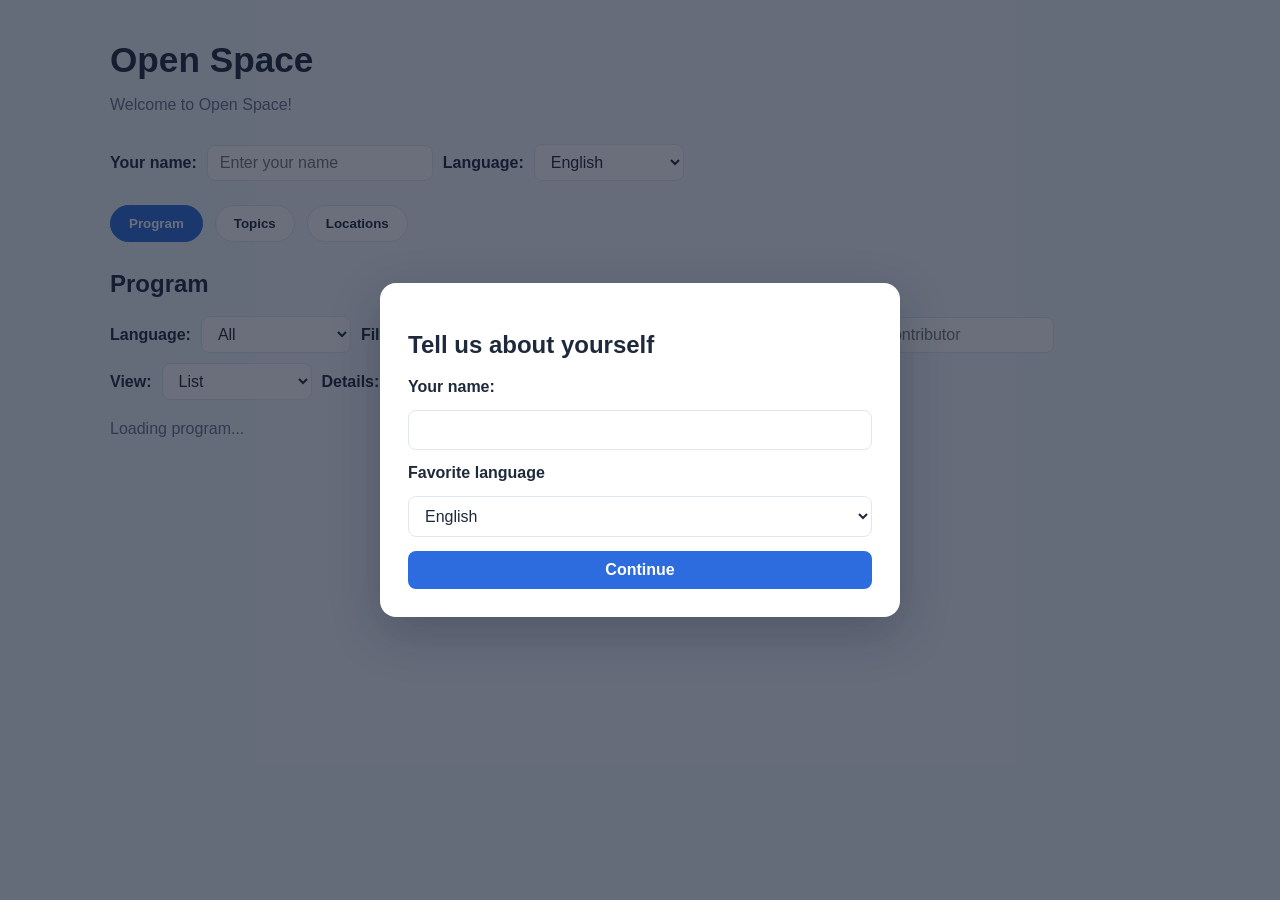
==== index.html @ c80ba9e4 "feat(all): added management of different events" ====
<!DOCTYPE html>
<html lang="en">
  <head>
    <meta charset="UTF-8" />
    <meta name="viewport" content="width=device-width, initial-scale=1.0" />
    <title>Open Space</title>
    <style>
      :root {
        --bg: #f4f7fb;
        --panel: #ffffff;
        --primary: #2d6cdf;
        --primary-soft: #eaf1ff;
        --text: #1e293b;
        --muted: #64748b;
        --border: #dfe7f3;
        --success: #16a34a;
      }

      * { box-sizing: border-box; }

      body {
        margin: 0;
        font-family: Arial, Helvetica, sans-serif;
        background: var(--bg);
        color: var(--text);
      }

      .container {
        max-width: 1100px;
        margin: 40px auto;
        padding: 0 20px 40px;
      }

      h1 {
        font-size: 2.2rem;
        margin-bottom: 8px;
      }

      .subtitle {
        color: var(--muted);
        margin-bottom: 30px;
      }

      .tab-bar {
        display: flex;
        flex-wrap: wrap;
        gap: 12px;
        margin: 24px 0 28px;
      }

      .tab {
        border: 1px solid var(--border);
        background: #fff;
        color: var(--text);
        border-radius: 999px;
        padding: 10px 18px;
        cursor: pointer;
        font-weight: 700;
        transition: all 0.2s ease;
      }

      .tab.active {
        background: var(--primary);
        color: #fff;
        border-color: var(--primary);
      }

      .section {
        display: none;
        margin-bottom: 40px;
      }

      .section.active {
        display: block;
      }

      .section h2 {
        font-size: 1.5rem;
        margin-bottom: 18px;
      }

      .cards {
        display: grid;
        grid-template-columns: repeat(auto-fit, minmax(260px, 1fr));
        gap: 20px;
      }

      .card {
        background: var(--panel);
        border: 1px solid var(--border);
        border-radius: 14px;
        padding: 20px;
        box-shadow: 0 3px 12px rgba(15, 23, 42, 0.04);
      }

      .badge {
        display: inline-block;
        background: var(--primary-soft);
        color: var(--primary);
        border-radius: 999px;
        padding: 6px 10px;
        font-size: 0.75rem;
        font-weight: 700;
        margin-bottom: 12px;
      }

      .card h3 {
        margin: 0 0 10px;
        font-size: 1.2rem;
      }

      .card p {
        margin: 8px 0;
        color: var(--muted);
        line-height: 1.5;
      }

      .filter-bar {
        margin-bottom: 20px;
        display: flex;
        align-items: center;
        gap: 10px;
        flex-wrap: wrap;
      }

      .item-count {
        margin: 0 0 12px;
        color: var(--muted);
        font-size: 0.9rem;
      }

      .filter-group {
        display: flex;
        align-items: center;
        flex-wrap: nowrap;
        flex: 0 0 auto;
        gap: 10px;
      }

      #program-detail-filter-group[hidden] {
        display: none;
      }

      .filter-bar label {
        font-weight: 700;
        white-space: nowrap;
      }

      .filter-bar select,
      .filter-bar input {
        border: 1px solid var(--border);
        border-radius: 8px;
        padding: 8px 12px;
        background: white;
        color: var(--text);
        min-width: 150px;
        font: inherit;
      }

      #program-search-filter,
      #topics-search-filter {
        width: 320px;
      }

      .save-status {
        color: var(--muted);
        font-size: 0.875rem;
      }

      .sort-bar {
        margin-bottom: 20px;
        display: flex;
        align-items: center;
        gap: 10px;
        flex-wrap: wrap;
      }

      .sort-bar label {
        font-weight: 700;
        white-space: nowrap;
      }

      .sort-bar select {
        border: 1px solid var(--border);
        border-radius: 8px;
        padding: 8px 12px;
        background: white;
        color: var(--text);
        min-width: 180px;
      }

      .topic-create {
        margin-bottom: 20px;
      }

      .topic-create summary {
        color: var(--primary);
        cursor: pointer;
        font-weight: 700;
        padding: 8px 0;
      }

      .topic-create form {
        border-top: 1px solid var(--border);
        padding-top: 16px;
      }

      .topic-create-fields {
        display: grid;
        grid-template-columns: repeat(auto-fit, minmax(220px, 1fr));
        gap: 14px;
        margin-bottom: 14px;
      }

      .topic-create-field {
        display: grid;
        gap: 6px;
        min-width: 0;
      }

      .topic-create-field label {
        font-weight: 700;
      }

      .topic-create-field input,
      .topic-create-field textarea {
        width: 100%;
        min-width: 0;
        border: 1px solid var(--border);
        border-radius: 6px;
        padding: 9px 10px;
        background: white;
        color: var(--text);
        font: inherit;
      }

      .topic-create-field textarea {
        resize: vertical;
      }

      .topic-create-description {
        grid-column: 1 / -1;
      }

      .topic-create button {
        border: 1px solid var(--primary);
        border-radius: 6px;
        padding: 9px 14px;
        background: var(--primary);
        color: white;
        font: inherit;
        font-weight: 700;
        cursor: pointer;
      }

      .topic-create button:disabled {
        cursor: wait;
        opacity: 0.65;
      }

      .topic-create-status {
        min-height: 1.2em;
        margin: 4px 0 0;
        color: var(--muted);
      }

      .delete-item {
        border: 1px solid #b91c1c;
        border-radius: 6px;
        padding: 6px 10px;
        background: white;
        color: #b91c1c;
        font: inherit;
        cursor: pointer;
      }

      .delete-item:disabled {
        cursor: wait;
        opacity: 0.6;
      }

      .item-editor {
        margin-top: 14px;
      }

      .item-editor summary {
        color: var(--primary);
        cursor: pointer;
        font-weight: 700;
      }

      .item-editor-form {
        display: grid;
        gap: 12px;
        padding-top: 12px;
      }

      .item-editor-fields {
        display: grid;
        grid-template-columns: repeat(auto-fit, minmax(190px, 1fr));
        gap: 12px;
      }

      .item-editor-field {
        display: grid;
        gap: 6px;
        min-width: 0;
      }

      .item-editor-field label,
      .item-editor-move {
        font-weight: 700;
      }

      .item-editor-field input,
      .item-editor-field textarea,
      .item-editor-field select {
        width: 100%;
        min-width: 0;
        border: 1px solid var(--border);
        border-radius: 6px;
        padding: 9px 10px;
        background: white;
        color: var(--text);
        font: inherit;
      }

      .item-editor-field textarea {
        resize: vertical;
      }

      .item-editor-description {
        grid-column: 1 / -1;
      }

      .item-editor-schedule {
        display: grid;
        grid-template-columns: repeat(auto-fit, minmax(140px, 1fr));
        gap: 12px;
      }

      .item-editor-schedule[hidden] {
        display: none;
      }

      .item-editor-form .save-item {
        justify-self: start;
        border: 1px solid var(--primary);
        border-radius: 6px;
        padding: 9px 14px;
        background: var(--primary);
        color: white;
        font: inherit;
        font-weight: 700;
        cursor: pointer;
      }

      .item-editor-form .save-item:disabled {
        cursor: wait;
        opacity: 0.65;
      }

      .item-editor-status {
        min-height: 1.2em;
        margin: 0;
        color: var(--muted);
      }

      @media (max-width: 480px) {
        .container {
          padding-right: 12px;
          padding-left: 12px;
        }

        .filter-bar select,
        .filter-bar input,
        .sort-bar select {
          width: min(145px, 40vw);
          min-width: 0;
        }

        .filter-group-mobile-wide {
          flex: 1 1 100%;
          flex-direction: column;
          align-items: stretch;
          width: 100%;
          gap: 6px;
        }

        .filter-group-mobile-wide select,
        .filter-group-mobile-wide input {
          width: 100%;
        }

        #program-search-filter,
        #topics-search-filter {
          width: 100%;
        }
      }

      .meta {
        display: flex;
        flex-wrap: wrap;
        gap: 8px;
        margin-top: 14px;
      }

      .chip {
        background: #f8fafc;
        border: 1px solid var(--border);
        color: var(--text);
        border-radius: 999px;
        padding: 6px 10px;
        font-size: 0.8rem;
      }

      .chip-link {
        display: inline-block;
        text-decoration: none;
        color: var(--primary);
        cursor: pointer;
      }

      .chip-link:hover {
        text-decoration: underline;
      }

      .likes {
        color: var(--success);
        font-weight: 700;
      }

      .like-actions {
        display: flex;
        align-items: center;
        gap: 12px;
        margin-top: 14px;
      }

      .like-toggle {
        border: 1px solid var(--border);
        border-radius: 6px;
        padding: 6px 10px;
        background: #fff;
        color: var(--text);
        font: inherit;
        cursor: pointer;
      }

      .like-toggle[aria-pressed="true"] {
        color: var(--success);
        border-color: var(--success);
      }

      .like-toggle:disabled {
        cursor: not-allowed;
        opacity: 0.6;
      }

      .like-actions .likes {
        margin: 0;
      }

      ul {
        margin: 10px 0 0;
        padding-left: 18px;
        color: var(--text);
      }

      li {
        margin: 4px 0;
      }

      .loading {
        color: var(--muted);
        font-size: 1rem;
      }

      .program-calendar {
        display: grid;
        grid-column: 1 / -1;
        grid-template-columns: repeat(auto-fit, minmax(240px, 1fr));
        gap: 16px;
        align-items: start;
      }

      .calendar-day {
        min-width: 0;
        padding: 16px;
        background: var(--panel);
        border: 1px solid var(--border);
        border-radius: 8px;
      }

      .calendar-day h3 {
        margin: 0 0 14px;
        font-size: 1rem;
      }

      .calendar-events {
        display: grid;
        gap: 10px;
      }

      .calendar-event {
        display: grid;
        gap: 5px;
        padding: 10px;
        border-left: 3px solid var(--primary);
        background: var(--primary-soft);
        border-radius: 4px;
      }

      .calendar-time {
        color: var(--muted);
        font-size: 0.85rem;
        font-weight: 700;
      }

      .event-controls {
        display: flex;
        align-items: center;
        flex-wrap: wrap;
        gap: 12px;
        margin: 20px 0;
        padding: 14px;
        border: 1px solid var(--border);
        border-radius: 12px;
        background: var(--panel);
      }

      .event-controls[hidden],
      .setup-overlay[hidden] {
        display: none;
      }

      .event-controls details {
        margin-left: auto;
      }

      .setup-overlay {
        position: fixed;
        z-index: 10;
        inset: 0;
        display: grid;
        place-items: center;
        overflow-y: auto;
        padding: 20px;
        background: rgba(15, 23, 42, 0.62);
      }

      .setup-card {
        width: min(100%, 520px);
        padding: 28px;
        border-radius: 16px;
        background: var(--panel);
        box-shadow: 0 16px 48px rgba(15, 23, 42, 0.25);
      }

      .setup-card form {
        display: grid;
        gap: 14px;
      }

      .setup-card label {
        display: grid;
        gap: 6px;
        font-weight: 700;
      }

      .setup-card input,
      .setup-card select {
        width: 100%;
        border: 1px solid var(--border);
        border-radius: 8px;
        padding: 10px 12px;
        background: #fff;
        color: var(--text);
        font: inherit;
      }

      .setup-card button,
      .event-controls button {
        border: 0;
        border-radius: 8px;
        padding: 10px 14px;
        background: var(--primary);
        color: #fff;
        cursor: pointer;
        font: inherit;
        font-weight: 700;
      }

      .setup-card button:disabled,
      .event-controls button:disabled {
        opacity: 0.6;
        cursor: wait;
      }

      .setup-card details {
        margin-top: 20px;
      }

      .setup-card summary,
      .event-controls summary {
        cursor: pointer;
        font-weight: 700;
      }

      .setup-status {
        min-height: 1.4em;
        color: #b91c1c;
      }
    </style>
  </head>
  <body>
    <div id="event-setup-overlay" class="setup-overlay" role="dialog" aria-modal="true" aria-labelledby="setup-heading">
      <div class="setup-card">
        <section id="profile-setup-step">
          <h2 id="setup-heading" data-i18n="profileSetup">Tell us about yourself</h2>
          <form id="profile-setup-form">
            <label for="setup-user-name" data-i18n="yourName">Your name:</label>
            <input id="setup-user-name" type="text" maxlength="120" autocomplete="name" required />
            <label for="setup-favorite-language" data-i18n="favoriteLanguage">Favorite language</label>
            <select id="setup-favorite-language" required></select>
            <button type="submit" data-i18n="continueToEvents">Continue</button>
          </form>
        </section>
        <section id="event-setup-step" hidden>
          <h2 data-i18n="chooseEvent">Choose an event</h2>
          <form id="event-select-form">
            <label for="event-select" data-i18n="selectEvent">Select an event</label>
            <select id="event-select" required></select>
            <button type="submit" data-i18n="openEvent">Open event</button>
          </form>
          <details>
            <summary data-i18n="createEvent">Create a new event</summary>
            <form id="event-create-form">
              <label for="new-event-name" data-i18n="eventName">Event name</label>
              <input id="new-event-name" name="name" type="text" maxlength="160" required />
              <button type="submit" data-i18n="addEvent">Create event</button>
            </form>
          </details>
          <p id="event-setup-status" class="setup-status" role="status" aria-live="polite"></p>
        </section>
      </div>
    </div>
    <div class="container">
      <h1 data-i18n="openSpace">Open Space</h1>
      <p class="subtitle" data-i18n="welcome">Welcome to Open Space!</p>
      <div id="event-controls" class="event-controls" hidden>
        <strong><span data-i18n="currentEvent">Current event:</span> <span id="current-event-name"></span></strong>
        <button id="switch-event-button" type="button" data-i18n="switchEvent">Switch event</button>
        <details>
          <summary data-i18n="manageEvent">Manage event</summary>
          <form id="event-rename-form">
            <label for="managed-event-name" data-i18n="eventName">Event name</label>
            <input id="managed-event-name" name="name" type="text" maxlength="160" required />
            <button type="submit" data-i18n="saveEvent">Save event</button>
            <button id="delete-event-button" type="button" data-i18n="deleteEvent">Delete event</button>
            <p id="event-manage-status" class="setup-status" role="status" aria-live="polite"></p>
          </form>
        </details>
      </div>
      <div class="filter-bar">
        <div class="filter-group">
          <label for="current-user-name" data-i18n="yourName">Your name:</label>
          <input id="current-user-name" type="text" autocomplete="name" placeholder="Enter your name" data-i18n-placeholder="enterName" />
        </div>
        <div class="filter-group">
          <label for="page-language-filter" data-i18n="pageLanguage">Your language:</label>
          <select id="page-language-filter">
            <option value="en">English</option>
            <option value="de">Deutsch</option>
            <option value="fr">Français</option>
            <option value="es">Español</option>
            <option value="it">Italiano</option>
            <option value="sq">Shqip</option>
            <option value="nds">Plattdüütsch</option>
            <option value="fy">Frysk</option>
            <option value="bar">Boarisch</option>
            <option value="frk">Fränkisch</option>
            <option value="hes">Hessisch</option>
            <option value="ksh">Kölsch</option>
            <option value="ar">العربية</option>
            <option value="he">עברית</option>
          </select>
        </div>
        <span id="user-name-status" class="save-status" role="status" aria-live="polite"></span>
      </div>

      <div class="tab-bar">
        <button class="tab active" data-tab="program" data-i18n="program">Program</button>
        <button class="tab" data-tab="topics" data-i18n="topics">Topics</button>
        <button class="tab" data-tab="locations" data-i18n="locations">Locations</button>
      </div>

      <section id="program-section" class="section active">
        <h2 data-i18n="program">Program</h2>
        <div class="filter-bar">
          <div class="filter-group">
            <label for="program-language-filter" data-i18n="language">Language:</label>
            <select id="program-language-filter">
              <option value="all" data-i18n="all" selected>All</option>
            </select>
          </div>
          <div class="filter-group filter-group-mobile-wide">
            <label for="program-liked-filter" data-i18n="filter">Filter:</label>
            <select id="program-liked-filter">
              <option value="all" data-i18n="all" selected>All</option>
            </select>
          </div>
          <div class="filter-group filter-group-mobile-wide">
            <label for="program-search-filter" data-i18n="search">Search:</label>
            <input id="program-search-filter" type="search" placeholder="Name, description, contributor" data-i18n-placeholder="searchPlaceholder" />
          </div>
          <div class="filter-group">
            <label for="program-view-filter" data-i18n="view">View:</label>
            <select id="program-view-filter">
              <option value="list" data-i18n="list" selected>List</option>
              <option value="calendar" data-i18n="calendar">Calendar</option>
            </select>
          </div>
          <div id="program-detail-filter-group" class="filter-group">
            <label for="program-detail-filter" data-i18n="details">Details:</label>
            <select id="program-detail-filter">
              <option value="full" data-i18n="full" selected>Full</option>
              <option value="compact" data-i18n="compact">Compact</option>
            </select>
          </div>
        </div>
        <p id="program-item-count" class="item-count" aria-live="polite"></p>
        <div id="program-cards" class="cards">
          <div class="loading" data-i18n="loadingProgram">Loading program...</div>
        </div>
      </section>

      <section id="topics-section" class="section">
        <h2 data-i18n="topics">Topics</h2>
        <div class="filter-bar">
          <div class="filter-group">
            <label for="topics-language-filter" data-i18n="language">Language:</label>
            <select id="topics-language-filter">
              <option value="all" data-i18n="all" selected>All</option>
            </select>
          </div>
          <div class="filter-group filter-group-mobile-wide">
            <label for="topics-liked-filter" data-i18n="filter">Filter:</label>
            <select id="topics-liked-filter">
              <option value="all" data-i18n="all" selected>All</option>
            </select>
          </div>
          <div class="filter-group filter-group-mobile-wide">
            <label for="topics-search-filter" data-i18n="search">Search:</label>
            <input id="topics-search-filter" type="search" placeholder="Name, description, contributor" data-i18n-placeholder="searchPlaceholder" />
          </div>
          <div class="filter-group">
            <label for="topics-detail-filter" data-i18n="details">Details:</label>
            <select id="topics-detail-filter">
              <option value="full" data-i18n="full" selected>Full</option>
              <option value="compact" data-i18n="compact">Compact</option>
            </select>
          </div>
          <div class="filter-group">
            <label for="topics-type-filter" data-i18n="show">Show:</label>
            <select id="topics-type-filter">
              <option value="all" data-i18n="allItems" selected>All items</option>
              <option value="topics-only" data-i18n="topicsOnly">Topics only</option>
            </select>
          </div>
        </div>
        <div class="sort-bar">
          <div class="filter-group">
            <label for="topics-sort-select" data-i18n="sortBy">Sort by:</label>
            <select id="topics-sort-select">
              <option value="date" data-i18n="date" selected>Date</option>
              <option value="likes" data-i18n="likes">Likes</option>
              <option value="name" data-i18n="name">Name</option>
            </select>
          </div>
        </div>
        <p id="topics-item-count" class="item-count" aria-live="polite"></p>
        <details class="topic-create">
          <summary data-i18n="createTopic">Create a topic</summary>
          <form id="create-topic-form">
            <div class="topic-create-fields">
              <div class="topic-create-field">
                <label for="new-topic-name" data-i18n="name">Name</label>
                <input id="new-topic-name" name="name" type="text" maxlength="160" required />
              </div>
              <div class="topic-create-field topic-create-description">
                <label for="new-topic-description" data-i18n="topicDescription">Description:</label>
                <textarea id="new-topic-description" name="description" rows="3" maxlength="4000" required></textarea>
              </div>
              <div class="topic-create-field">
                <label for="new-topic-contributors" data-i18n="contributors">Contributors:</label>
                <input id="new-topic-contributors" name="contributors" type="text" />
              </div>
              <div class="topic-create-field">
                <label for="new-topic-languages" data-i18n="language">Language:</label>
                <input id="new-topic-languages" name="languages" type="text" />
              </div>
            </div>
            <button type="submit" data-i18n="addTopic">Add topic</button>
          </form>
        </details>
        <p id="topic-create-status" class="topic-create-status" role="status" aria-live="polite"></p>
        <div id="topics-cards" class="cards">
          <div class="loading" data-i18n="loadingTopics">Loading topics...</div>
        </div>
      </section>

      <section id="locations-section" class="section">
        <h2 data-i18n="locations">Locations</h2>
        <details class="topic-create">
          <summary data-i18n="createLocation">Create a location</summary>
          <form id="create-location-form">
            <div class="topic-create-fields">
              <div class="topic-create-field">
                <label for="new-location-name" data-i18n="name">Name</label>
                <input id="new-location-name" name="name" type="text" maxlength="160" required />
              </div>
              <div class="topic-create-field">
                <label for="new-location-capacity" data-i18n="capacity">Capacity:</label>
                <input id="new-location-capacity" name="capacity" type="number" min="1" max="100000" step="1" />
              </div>
              <div class="topic-create-field topic-create-description">
                <label for="new-location-description" data-i18n="topicDescription">Description:</label>
                <textarea id="new-location-description" name="description" rows="3" maxlength="4000" required></textarea>
              </div>
              <div class="topic-create-field topic-create-description">
                <label for="new-location-facilities" data-i18n="facilities">Facilities:</label>
                <input id="new-location-facilities" name="facilities" type="text" />
              </div>
            </div>
            <button type="submit" data-i18n="addLocation">Add location</button>
          </form>
        </details>
        <p id="location-create-status" class="topic-create-status" role="status" aria-live="polite"></p>
        <div id="locations-cards" class="cards">
          <div class="loading" data-i18n="loadingLocations">Loading locations...</div>
        </div>
      </section>
    </div>

    <script>
      const pageLanguageStorageKey = 'conni2-page-language';
      const pageTranslations = {
        en: {
          openSpace: 'Open Space', welcome: 'Welcome to Open Space!', pageLanguage: 'Language:', yourName: 'Your name:', enterName: 'Enter your name', saved: 'Saved',
          profileSetup: 'Tell us about yourself', favoriteLanguage: 'Favorite language', continueToEvents: 'Continue', chooseEvent: 'Choose an event',
          selectEvent: 'Select an event', openEvent: 'Open event', createEvent: 'Create a new event', eventName: 'Event name', addEvent: 'Create event',
          currentEvent: 'Current event:', switchEvent: 'Switch event', manageEvent: 'Manage event', saveEvent: 'Save event', deleteEvent: 'Delete event',
          noEvents: 'No events yet. Create one to get started.', eventSaved: 'Event saved.', eventDeleted: 'Event deleted.',
          eventSaveFailed: 'Could not save the event.', eventLoadFailed: 'Could not load events.', deleteEventConfirm: 'Delete "{name}" and all its program, topics, and locations?',
          nameStorageUnavailable: 'Name storage is unavailable', likesSaveFailed: 'Could not save likes', program: 'Program', topics: 'Topics', locations: 'Locations',
          language: 'Language:', all: 'All', filter: 'Filter:', allUsers: 'All users', myLikes: 'My likes', myContribution: 'My Contribution', myLikesAndContribution: 'My Likes + My Contribution', search: 'Search:',
          searchPlaceholder: 'Name, description, contributor', details: 'Details:', full: 'Full', compact: 'Compact', view: 'View:', list: 'List', calendar: 'Calendar',
          loadingProgram: 'Loading program...', loadingTopics: 'Loading topics...', loadingLocations: 'Loading locations...', show: 'Show:', allItems: 'All items',
          topicsOnly: 'Topics only', sortBy: 'Sort by:', date: 'Date', likes: 'Likes', name: 'Name', programBadge: 'Program', topicBadge: 'Topic',
          contributors: 'Contributors:', programNoMatches: 'No program items match these filters.', itemsNoMatches: 'No program items or topics match these filters.', itemsShown: 'Showing {count} items',
          dateNotSet: 'Date not set', likeAction: '♡ Like', unlikeAction: '♥ Liked', likeTitle: 'Like this item', unlikeTitle: 'Unlike this item',
          setNameFirst: 'Set your name first', likesCount: '{count} likes', likedByTooltip: 'Liked by: {names}', noLikerNames: 'No liker names available',
          capacity: 'Capacity:', facilities: 'Facilities:', programItems: 'Program items:', noProgramItems: 'No program items', locationBadge: 'Location', minutes: '{count} min', loadError: 'Could not load program data.'
        },
        de: {
          openSpace: 'Open Space', welcome: 'Willkommen beim Open Space!', pageLanguage: 'Sprache:', yourName: 'Dein Name:', enterName: 'Namen eingeben', saved: 'Gespeichert',
          profileSetup: 'Erzähl uns etwas über dich', favoriteLanguage: 'Lieblingssprache', continueToEvents: 'Weiter', chooseEvent: 'Veranstaltung auswählen',
          selectEvent: 'Veranstaltung auswählen', openEvent: 'Veranstaltung öffnen', createEvent: 'Neue Veranstaltung erstellen', eventName: 'Veranstaltungsname', addEvent: 'Veranstaltung erstellen',
          currentEvent: 'Aktuelle Veranstaltung:', switchEvent: 'Veranstaltung wechseln', manageEvent: 'Veranstaltung verwalten', saveEvent: 'Veranstaltung speichern', deleteEvent: 'Veranstaltung löschen',
          noEvents: 'Noch keine Veranstaltungen. Erstelle eine, um zu beginnen.', eventSaved: 'Veranstaltung gespeichert.', eventDeleted: 'Veranstaltung gelöscht.',
          eventSaveFailed: 'Veranstaltung konnte nicht gespeichert werden.', eventLoadFailed: 'Veranstaltungen konnten nicht geladen werden.', deleteEventConfirm: '„{name}“ und alle zugehörigen Programmpunkte, Themen und Orte löschen?',
          nameStorageUnavailable: 'Name kann nicht gespeichert werden', likesSaveFailed: 'Likes konnten nicht gespeichert werden', program: 'Programm', topics: 'Themen', locations: 'Orte',
          language: 'Sprache:', all: 'Alle', filter: 'Filter:', allUsers: 'Alle', myLikes: 'Meine Likes', myContribution: 'Meine Beiträge', myLikesAndContribution: 'Meine Likes + meine Beiträge', search: 'Suche:',
          searchPlaceholder: 'Name, Beschreibung, Mitwirkende', details: 'Details:', full: 'Vollständig', compact: 'Kompakt', view: 'Ansicht:', list: 'Liste', calendar: 'Kalender',
          loadingProgram: 'Programm wird geladen...', loadingTopics: 'Themen werden geladen...', loadingLocations: 'Orte werden geladen...', show: 'Anzeigen:', allItems: 'Alle Einträge',
          topicsOnly: 'Nur Themen', sortBy: 'Sortieren nach:', date: 'Datum', likes: 'Likes', name: 'Name', programBadge: 'Programm', topicBadge: 'Thema',
          contributors: 'Mitwirkende:', programNoMatches: 'Keine Programmpunkte entsprechen diesen Filtern.', itemsNoMatches: 'Keine Programmpunkte oder Themen entsprechen diesen Filtern.', itemsShown: '{count} Einträge angezeigt',
          dateNotSet: 'Kein Datum festgelegt', likeAction: '♡ Gefällt mir', unlikeAction: '♥ Gefällt mir', likeTitle: 'Eintrag liken', unlikeTitle: 'Like entfernen',
          setNameFirst: 'Gib zuerst deinen Namen ein', likesCount: '{count} Likes', likedByTooltip: 'Gefällt: {names}', noLikerNames: 'Keine Namen verfügbar',
          capacity: 'Kapazität:', facilities: 'Ausstattung:', programItems: 'Programmpunkte:', noProgramItems: 'Keine Programmpunkte', locationBadge: 'Ort', minutes: '{count} Min.', loadError: 'Programmdaten konnten nicht geladen werden.'
        },
        fr: {
          openSpace: 'Espace ouvert', welcome: 'Bienvenue à l’Espace ouvert !', pageLanguage: 'Langue:', yourName: 'Votre nom :', enterName: 'Saisissez votre nom', saved: 'Enregistré',
          profileSetup: 'Parlez-nous de vous', favoriteLanguage: 'Langue préférée', continueToEvents: 'Continuer', chooseEvent: 'Choisir un événement',
          selectEvent: 'Sélectionner un événement', openEvent: 'Ouvrir l’événement', createEvent: 'Créer un événement', eventName: 'Nom de l’événement', addEvent: 'Créer l’événement',
          currentEvent: 'Événement actuel :', switchEvent: 'Changer d’événement', manageEvent: 'Gérer l’événement', saveEvent: 'Enregistrer l’événement', deleteEvent: 'Supprimer l’événement',
          noEvents: 'Aucun événement. Créez-en un pour commencer.', eventSaved: 'Événement enregistré.', eventDeleted: 'Événement supprimé.',
          eventSaveFailed: 'Impossible d’enregistrer l’événement.', eventLoadFailed: 'Impossible de charger les événements.', deleteEventConfirm: 'Supprimer « {name} » et tout son programme, ses thèmes et ses lieux ?',
          nameStorageUnavailable: 'Le nom ne peut pas être enregistré', likesSaveFailed: 'Impossible d’enregistrer les mentions J’aime', program: 'Programme', topics: 'Thèmes', locations: 'Lieux',
          language: 'Langue :', all: 'Tout', filter: 'Filtre :', allUsers: 'Tout le monde', myLikes: 'Mes mentions J’aime', myContribution: 'Mes contributions', myLikesAndContribution: 'Mes mentions J’aime + mes contributions', search: 'Rechercher :',
          searchPlaceholder: 'Nom, description, contributeur', details: 'Détails :', full: 'Complet', compact: 'Compact', view: 'Vue :', list: 'Liste', calendar: 'Calendrier',
          loadingProgram: 'Chargement du programme...', loadingTopics: 'Chargement des thèmes...', loadingLocations: 'Chargement des lieux...', show: 'Afficher :', allItems: 'Tout',
          topicsOnly: 'Thèmes uniquement', sortBy: 'Trier par :', date: 'Date', likes: 'Mentions J’aime', name: 'Nom', programBadge: 'Programme', topicBadge: 'Thème',
          contributors: 'Contributeurs :', programNoMatches: 'Aucun élément du programme ne correspond à ces filtres.', itemsNoMatches: 'Aucun élément du programme ou thème ne correspond à ces filtres.', itemsShown: '{count} éléments affichés',
          dateNotSet: 'Date non définie', likeAction: '♡ J’aime', unlikeAction: '♥ Aimé', likeTitle: 'Aimer cet élément', unlikeTitle: 'Retirer la mention J’aime',
          setNameFirst: 'Saisissez d’abord votre nom', likesCount: '{count} mentions J’aime', likedByTooltip: 'Aimé par : {names}', noLikerNames: 'Aucun nom disponible',
          capacity: 'Capacité :', facilities: 'Équipements :', programItems: 'Éléments du programme :', noProgramItems: 'Aucun élément du programme', locationBadge: 'Lieu', minutes: '{count} min', loadError: 'Impossible de charger les données du programme.'
        },
        es: {
          openSpace: 'Espacio abierto', welcome: '¡Te damos la bienvenida al Espacio abierto!', pageLanguage: 'Idioma:', yourName: 'Tu nombre:', enterName: 'Escribe tu nombre', saved: 'Guardado',
          profileSetup: 'Cuéntanos sobre ti', favoriteLanguage: 'Idioma favorito', continueToEvents: 'Continuar', chooseEvent: 'Elige un evento',
          selectEvent: 'Selecciona un evento', openEvent: 'Abrir evento', createEvent: 'Crear un evento', eventName: 'Nombre del evento', addEvent: 'Crear evento',
          currentEvent: 'Evento actual:', switchEvent: 'Cambiar de evento', manageEvent: 'Gestionar evento', saveEvent: 'Guardar evento', deleteEvent: 'Eliminar evento',
          noEvents: 'Todavía no hay eventos. Crea uno para empezar.', eventSaved: 'Evento guardado.', eventDeleted: 'Evento eliminado.',
          eventSaveFailed: 'No se pudo guardar el evento.', eventLoadFailed: 'No se pudieron cargar los eventos.', deleteEventConfirm: '¿Eliminar «{name}» y todo su programa, temas y ubicaciones?',
          nameStorageUnavailable: 'No se puede guardar el nombre', likesSaveFailed: 'No se pudieron guardar los Me gusta', program: 'Programa', topics: 'Temas', locations: 'Lugares',
          language: 'Idioma:', all: 'Todos', filter: 'Filtro:', allUsers: 'Todos', myLikes: 'Mis Me gusta', myContribution: 'Mis contribuciones', myLikesAndContribution: 'Mis Me gusta + mis contribuciones', search: 'Buscar:',
          searchPlaceholder: 'Nombre, descripción, colaborador', details: 'Detalles:', full: 'Completo', compact: 'Compacto', view: 'Vista:', list: 'Lista', calendar: 'Calendario',
          loadingProgram: 'Cargando programa...', loadingTopics: 'Cargando temas...', loadingLocations: 'Cargando lugares...', show: 'Mostrar:', allItems: 'Todos los elementos',
          topicsOnly: 'Solo temas', sortBy: 'Ordenar por:', date: 'Fecha', likes: 'Me gusta', name: 'Nombre', programBadge: 'Programa', topicBadge: 'Tema',
          contributors: 'Colaboradores:', programNoMatches: 'Ningún elemento del programa coincide con estos filtros.', itemsNoMatches: 'Ningún elemento del programa o tema coincide con estos filtros.', itemsShown: '{count} elementos mostrados',
          dateNotSet: 'Fecha no establecida', likeAction: '♡ Me gusta', unlikeAction: '♥ Me gusta', likeTitle: 'Me gusta este elemento', unlikeTitle: 'Quitar Me gusta',
          setNameFirst: 'Primero escribe tu nombre', likesCount: '{count} Me gusta', likedByTooltip: 'Les gusta a: {names}', noLikerNames: 'No hay nombres disponibles',
          capacity: 'Capacidad:', facilities: 'Instalaciones:', programItems: 'Elementos del programa:', noProgramItems: 'No hay elementos del programa', locationBadge: 'Lugar', minutes: '{count} min', loadError: 'No se pudieron cargar los datos del programa.'
        },
        it: {
          openSpace: 'Spazio aperto', welcome: 'Benvenuti allo Spazio aperto!', pageLanguage: 'Lingua:', yourName: 'Il tuo nome:', enterName: 'Inserisci il tuo nome', saved: 'Salvato',
          profileSetup: 'Parlaci di te', favoriteLanguage: 'Lingua preferita', continueToEvents: 'Continua', chooseEvent: 'Scegli un evento',
          selectEvent: 'Seleziona un evento', openEvent: 'Apri evento', createEvent: 'Crea un evento', eventName: 'Nome evento', addEvent: 'Crea evento',
          currentEvent: 'Evento attuale:', switchEvent: 'Cambia evento', manageEvent: 'Gestisci evento', saveEvent: 'Salva evento', deleteEvent: 'Elimina evento',
          noEvents: 'Nessun evento. Creane uno per iniziare.', eventSaved: 'Evento salvato.', eventDeleted: 'Evento eliminato.',
          eventSaveFailed: 'Impossibile salvare l’evento.', eventLoadFailed: 'Impossibile caricare gli eventi.', deleteEventConfirm: 'Eliminare «{name}» e tutto il programma, gli argomenti e le sedi?',
          nameStorageUnavailable: 'Impossibile salvare il nome', likesSaveFailed: 'Impossibile salvare i Mi piace', program: 'Programma', topics: 'Temi', locations: 'Luoghi',
          language: 'Lingua:', all: 'Tutti', filter: 'Filtro:', allUsers: 'Tutti', myLikes: 'I miei Mi piace', myContribution: 'I miei contributi', myLikesAndContribution: 'I miei Mi piace + i miei contributi', search: 'Cerca:',
          searchPlaceholder: 'Nome, descrizione, collaboratore', details: 'Dettagli:', full: 'Completo', compact: 'Compatto', view: 'Vista:', list: 'Elenco', calendar: 'Calendario',
          loadingProgram: 'Caricamento programma...', loadingTopics: 'Caricamento temi...', loadingLocations: 'Caricamento luoghi...', show: 'Mostra:', allItems: 'Tutti gli elementi',
          topicsOnly: 'Solo temi', sortBy: 'Ordina per:', date: 'Data', likes: 'Mi piace', name: 'Nome', programBadge: 'Programma', topicBadge: 'Tema',
          contributors: 'Collaboratori:', programNoMatches: 'Nessun elemento del programma corrisponde a questi filtri.', itemsNoMatches: 'Nessun elemento del programma o tema corrisponde a questi filtri.', itemsShown: '{count} elementi visualizzati',
          dateNotSet: 'Data non impostata', likeAction: '♡ Mi piace', unlikeAction: '♥ Ti piace', likeTitle: 'Metti Mi piace', unlikeTitle: 'Rimuovi Mi piace',
          setNameFirst: 'Inserisci prima il tuo nome', likesCount: '{count} Mi piace', likedByTooltip: 'Piace a: {names}', noLikerNames: 'Nessun nome disponibile',
          capacity: 'Capienza:', facilities: 'Servizi:', programItems: 'Elementi del programma:', noProgramItems: 'Nessun elemento del programma', locationBadge: 'Luogo', minutes: '{count} min', loadError: 'Impossibile caricare i dati del programma.'
        },
        sq: {
          openSpace: 'Hapësirë e hapur', welcome: 'Mirë se vini në Hapësirën e hapur!', pageLanguage: 'Gjuha:', yourName: 'Emri juaj:', enterName: 'Shkruani emrin tuaj', saved: 'U ruajt',
          nameStorageUnavailable: 'Emri nuk mund të ruhet', likesSaveFailed: 'Pëlqimet nuk mund të ruhen', program: 'Programi', topics: 'Temat', locations: 'Vendndodhjet',
          language: 'Gjuha:', all: 'Të gjitha', filter: 'Filtro:', allUsers: 'Të gjithë', myLikes: 'Pëlqimet e mia', myContribution: 'Kontributet e mia', myLikesAndContribution: 'Pëlqimet e mia + kontributet e mia', search: 'Kërko:',
          searchPlaceholder: 'Emri, përshkrimi, kontribuesi', details: 'Detajet:', full: 'Të plota', compact: 'Të përmbledhura', view: 'Pamja:', list: 'Listë', calendar: 'Kalendar',
          loadingProgram: 'Programi po ngarkohet...', loadingTopics: 'Temat po ngarkohen...', loadingLocations: 'Vendndodhjet po ngarkohen...', show: 'Shfaq:', allItems: 'Të gjithë elementet',
          topicsOnly: 'Vetëm temat', sortBy: 'Rendit sipas:', date: 'Datës', likes: 'Pëlqimeve', name: 'Emrit', programBadge: 'Program', topicBadge: 'Temë',
          contributors: 'Kontribuesit:', programNoMatches: 'Asnjë element i programit nuk përputhet me filtrat.', itemsNoMatches: 'Asnjë element i programit apo temë nuk përputhet me filtrat.', itemsShown: '{count} elemente të shfaqura',
          dateNotSet: 'Data nuk është caktuar', likeAction: '♡ Pëlqeje', unlikeAction: '♥ E pëlqyer', likeTitle: 'Pëlqeje këtë element', unlikeTitle: 'Hiq pëlqimin',
          setNameFirst: 'Shkruani fillimisht emrin tuaj', likesCount: '{count} pëlqime', likedByTooltip: 'Pëlqyer nga: {names}', noLikerNames: 'Nuk ka emra të disponueshëm',
          capacity: 'Kapaciteti:', facilities: 'Pajisjet:', programItems: 'Elementet e programit:', noProgramItems: 'Nuk ka elemente programi', locationBadge: 'Vendndodhje', minutes: '{count} min', loadError: 'Të dhënat e programit nuk mund të ngarkohen.'
        },
        nds: {
          openSpace: 'Open Ruum', welcome: 'Moin un willkamen bi’n Open Ruum!', pageLanguage: 'Spraak:', yourName: 'Dien Naam:', enterName: 'Naam ingeven', saved: 'Spiekert',
          nameStorageUnavailable: 'De Naam lett sik nich spiekern', likesSaveFailed: 'Likes kunn nich spiekert warrn', program: 'Programm', topics: 'Themen', locations: 'Öörd',
          language: 'Spraak:', all: 'All', filter: 'Filter:', allUsers: 'All', myLikes: 'Mien Likes', myContribution: 'Mien Bidrääg', myLikesAndContribution: 'Mien Likes + mien Bidrääg', search: 'Söken:',
          searchPlaceholder: 'Naam, Beschrieven, Mitwirkende', details: 'Details:', full: 'Vull', compact: 'Kort', view: 'Ansicht:', list: 'List', calendar: 'Kalender',
          loadingProgram: 'Programm warrt laadt...', loadingTopics: 'Themen warrt laadt...', loadingLocations: 'Öörd warrt laadt...', show: 'Wiesen:', allItems: 'All Indrääg',
          topicsOnly: 'Blots Themen', sortBy: 'Sorteren na:', date: 'Datum', likes: 'Likes', name: 'Naam', programBadge: 'Programm', topicBadge: 'Thema',
          contributors: 'Mitwirkende:', programNoMatches: 'Keen Programmelement passt to disse Filter.', itemsNoMatches: 'Keen Programmelement un keen Thema passt to disse Filter.', itemsShown: '{count} Indrääg wiest',
          dateNotSet: 'Datum nich fastleggt', likeAction: '♡ Gefallt mi', unlikeAction: '♥ Gefallt mi', likeTitle: 'Dit Element gefallt mi', unlikeTitle: 'Like torüchnemen',
          setNameFirst: 'Giff eerst Dien Naam in', likesCount: '{count} Likes', likedByTooltip: 'Gefallt: {names}', noLikerNames: 'Keen Naam verföögbor',
          capacity: 'Platz för:', facilities: 'Utstafferen:', programItems: 'Programmelemente:', noProgramItems: 'Keen Programmelemente', locationBadge: 'Steed', minutes: '{count} Min.', loadError: 'Programmdaten kunn nich laadt warrn.'
        },
        fy: {
          openSpace: 'Iepen romte', welcome: 'Wolkom yn de Iepen romte!', pageLanguage: 'Taal:', yourName: 'Dyn namme:', enterName: 'Folje dyn namme yn', saved: 'Bewarre',
          nameStorageUnavailable: 'De namme kin net bewarre wurde', likesSaveFailed: 'Likes koene net bewarre wurde', program: 'Programma', topics: 'Tema’s', locations: 'Lokaasjes',
          language: 'Taal:', all: 'Alles', filter: 'Filter:', allUsers: 'Elkenien', myLikes: 'Myn likes', myContribution: 'Myn bydragen', myLikesAndContribution: 'Myn likes + myn bydragen', search: 'Sykje:',
          searchPlaceholder: 'Namme, beskriuwing, meiwurker', details: 'Details:', full: 'Folslein', compact: 'Koart', view: 'Werjefte:', list: 'List', calendar: 'Aginda',
          loadingProgram: 'Programma wurdt laden...', loadingTopics: 'Tema’s wurde laden...', loadingLocations: 'Lokaasjes wurde laden...', show: 'Toan:', allItems: 'Alle items',
          topicsOnly: 'Allinnich tema’s', sortBy: 'Sortearje op:', date: 'Datum', likes: 'Likes', name: 'Namme', programBadge: 'Programma', topicBadge: 'Tema',
          contributors: 'Meiwurkers:', programNoMatches: 'Gjin programma-items passe by dizze filters.', itemsNoMatches: 'Gjin programma-items of tema’s passe by dizze filters.', itemsShown: '{count} items werjûn',
          dateNotSet: 'Datum net ynsteld', likeAction: '♡ Like', unlikeAction: '♥ Liked', likeTitle: 'Like dit item', unlikeTitle: 'Like fuortsmite',
          setNameFirst: 'Folje earst dyn namme yn', likesCount: '{count} likes', likedByTooltip: 'Liked troch: {names}', noLikerNames: 'Gjin nammen beskikber',
          capacity: 'Kapasiteit:', facilities: 'Foarsjennings:', programItems: 'Programma-items:', noProgramItems: 'Gjin programma-items', locationBadge: 'Lokaasje', minutes: '{count} min.', loadError: 'Programmagegevens koene net laden wurde.'
        },
        bar: {
          openSpace: 'Open Space', welcome: 'Griaß God beim Open Space!', pageLanguage: 'Sproch:', yourName: 'Dei Nam:', enterName: 'Gib dein Nam ei', saved: 'Gspeichert',
          nameStorageUnavailable: 'Da Nam ko ned gspeichert wern', likesSaveFailed: 'De Likes ham ned gspeichert wern kenna', program: 'Programm', topics: 'Themen', locations: 'Orte',
          language: 'Sproch:', all: 'Olle', filter: 'Filter:', allUsers: 'Olle', myLikes: 'Mei Likes', myContribution: 'Mei Beiträge', myLikesAndContribution: 'Mei Likes + mei Beiträge', search: 'Suacha:',
          searchPlaceholder: 'Nam, Beschreibung, Mitwirkende', details: 'Details:', full: 'Voll', compact: 'Kompakt', view: 'Ansicht:', list: 'Listn', calendar: 'Kalender',
          loadingProgram: 'Programm werd glodn...', loadingTopics: 'Themen wern glodn...', loadingLocations: 'Orte wern glodn...', show: 'Zeig:', allItems: 'Olle Einträge',
          topicsOnly: 'Bloß Themen', sortBy: 'Sortiern nach:', date: 'Datum', likes: 'Likes', name: 'Nam', programBadge: 'Programm', topicBadge: 'Thema',
          contributors: 'Mitwirkende:', programNoMatches: 'Koane Programmeinträge passn zu dera Auswahl.', itemsNoMatches: 'Koane Programmeinträge oder Themen passn zu dera Auswahl.', itemsShown: '{count} Einträge',
          dateNotSet: 'Koans Datum oglegt', likeAction: '♡ Gfoit ma', unlikeAction: '♥ Gfoit ma', likeTitle: 'Des gfoit ma', unlikeTitle: 'Like zrucknehma',
          setNameFirst: 'Gib erst dei Nam ei', likesCount: '{count} Likes', likedByTooltip: 'Gfoit: {names}', noLikerNames: 'Koane Namn do',
          capacity: 'Platz fia:', facilities: 'Ausstattung:', programItems: 'Programmeinträge:', noProgramItems: 'Koane Programmeinträge', locationBadge: 'Ort', minutes: '{count} Min.', loadError: 'Programmdaten ham ned glodn wern kenna.'
        },
        frk: {
          openSpace: 'Offner Raum', welcome: 'Grüß Gott beim Offnen Raum!', pageLanguage: 'Sproch:', yourName: 'Dei Nam:', enterName: 'Nam ei gebn', saved: 'Gspeichert',
          nameStorageUnavailable: 'Nam kon ned gspeichert wern', likesSaveFailed: 'Likes ham ned gspeichert wern kenna', program: 'Programm', topics: 'Themen', locations: 'Orte',
          language: 'Sproch:', all: 'Olle', filter: 'Filter:', allUsers: 'Olle', myLikes: 'Mei Likes', myContribution: 'Mei Beiträge', myLikesAndContribution: 'Mei Likes + mei Beiträge', search: 'Suachn:',
          searchPlaceholder: 'Nam, Beschreibung, Mitwirkende', details: 'Details:', full: 'Vollständig', compact: 'Kompakt', view: 'Ansicht:', list: 'Listn', calendar: 'Kalender',
          loadingProgram: 'Programm werd glodn...', loadingTopics: 'Themen wern glodn...', loadingLocations: 'Orte wern glodn...', show: 'Zeign:', allItems: 'Olle Einträg',
          topicsOnly: 'Bloß Themen', sortBy: 'Sortiern nach:', date: 'Datum', likes: 'Likes', name: 'Nam', programBadge: 'Programm', topicBadge: 'Thema',
          contributors: 'Mitwirkende:', programNoMatches: 'Koane Programmeinträge passn zu dera Auswahl.', itemsNoMatches: 'Koane Programmeinträge oder Themen passn zu dera Auswahl.', itemsShown: '{count} Einträg',
          dateNotSet: 'Koans Datum oglegt', likeAction: '♡ Gfällt mer', unlikeAction: '♥ Gfällt mer', likeTitle: 'Des gfallt mer', unlikeTitle: 'Like zrucknehma',
          setNameFirst: 'Gib erst dei Nam ei', likesCount: '{count} Likes', likedByTooltip: 'Gfällt: {names}', noLikerNames: 'Koane Namen do',
          capacity: 'Platz für:', facilities: 'Ausstattung:', programItems: 'Programmeinträge:', noProgramItems: 'Koane Programmeinträge', locationBadge: 'Ort', minutes: '{count} Min.', loadError: 'Programmdaten ham ned glodn wern kenna.'
        },
        hes: {
          openSpace: 'Open Space', welcome: 'Ei Gude zum Open Space!', pageLanguage: 'Sprooch:', yourName: 'Dein Name:', enterName: 'Name eingebe', saved: 'Gespeichert',
          nameStorageUnavailable: 'Name kann net gespeichert wern', likesSaveFailed: 'Likes konnte net gespeichert wern', program: 'Programm', topics: 'Themen', locations: 'Orte',
          language: 'Sprooch:', all: 'Alle', filter: 'Filter:', allUsers: 'Alle', myLikes: 'Mei Likes', myContribution: 'Mei Beiträge', myLikesAndContribution: 'Mei Likes + mei Beiträge', search: 'Suche:',
          searchPlaceholder: 'Name, Beschreibung, Mitwirkende', details: 'Details:', full: 'Vollständig', compact: 'Kompakt', view: 'Ansicht:', list: 'Liste', calendar: 'Kalender',
          loadingProgram: 'Programm wird gelade...', loadingTopics: 'Themen werre gelade...', loadingLocations: 'Orte werre gelade...', show: 'Zeige:', allItems: 'Alle Einträge',
          topicsOnly: 'Nur Themen', sortBy: 'Sortiere nach:', date: 'Datum', likes: 'Likes', name: 'Name', programBadge: 'Programm', topicBadge: 'Thema',
          contributors: 'Mitwirkende:', programNoMatches: 'Für die Auswahl gibt’s ka passende Programmpunkte.', itemsNoMatches: 'Für die Auswahl gibt’s ka passende Programmpunkte oder Themen.', itemsShown: '{count} Einträge',
          dateNotSet: 'Kei Datum festgelegt', likeAction: '♡ Gefällt mer', unlikeAction: '♥ Gefällt mer', likeTitle: 'Des gefällt mer', unlikeTitle: 'Like zurücknehme',
          setNameFirst: 'Gib erst dei Name ei', likesCount: '{count} Likes', likedByTooltip: 'Gefällt: {names}', noLikerNames: 'Kei Name vorhanden',
          capacity: 'Platz für:', facilities: 'Ausstattung:', programItems: 'Programmpunkte:', noProgramItems: 'Kee Programmpunkte', locationBadge: 'Ort', minutes: '{count} Min.', loadError: 'Programmdaten konnte net gelade wern.'
        },
        ksh: {
          openSpace: 'Offe Ruum', welcome: 'Jode Daach un willkumme em Offe Ruum!', pageLanguage: 'Sproch:', yourName: 'Ding Name:', enterName: 'Ding Name aanjävve', saved: 'Jespeschert',
          nameStorageUnavailable: 'Dä Name kunnt nit jeseschert wäde', likesSaveFailed: 'Ding Likes kunnte nit jeseschert wäde', program: 'Programm', topics: 'Themen', locations: 'Plätz',
          language: 'Sproch:', all: 'Alles', filter: 'Filter:', allUsers: 'All Minsche', myLikes: 'Ming Likes', myContribution: 'Ming Beiträge', myLikesAndContribution: 'Ming Likes + ming Beiträge', search: 'Söke:',
          searchPlaceholder: 'Name, Beschrievung, Metwirkende', details: 'Details:', full: 'Voll', compact: 'Kompakt', view: 'Ansicht:', list: 'Leß', calendar: 'Kalender',
          loadingProgram: 'Programm weed jelade...', loadingTopics: 'Themen weed jelade...', loadingLocations: 'Plätz weed jelade...', show: 'Zeije:', allItems: 'All Einträge',
          topicsOnly: 'Bloß Themen', sortBy: 'Sortere noh:', date: 'Datum', likes: 'Likes', name: 'Name', programBadge: 'Programm', topicBadge: 'Thema',
          contributors: 'Metwirkende:', programNoMatches: 'Kein Programmpunkt paß op die Filter.', itemsNoMatches: 'Kein Programmpunkt un kein Thema paß op die Filter.', itemsShown: '{count} Einträg',
          dateNotSet: 'Kein Datum aanjejovve', likeAction: '♡ Jefällt mer', unlikeAction: '♥ Jefällt mer', likeTitle: 'Dat jefällt mer', unlikeTitle: 'Like widder funnemme',
          setNameFirst: 'Jiv erst ding Name aan', likesCount: '{count} Likes', likedByTooltip: 'Jefällt: {names}', noLikerNames: 'Kein Name do',
          capacity: 'Platz för:', facilities: 'Ussstattung:', programItems: 'Programmpunkte:', noProgramItems: 'Kein Programmpunkt do', locationBadge: 'Platz', minutes: '{count} Min.', loadError: 'Programmdate kunnte nit jelade wäde.'
        },
        ar: {
          openSpace: 'مساحة مفتوحة', welcome: 'مرحبًا بكم في المساحة المفتوحة!', pageLanguage: 'لغة الصفحة:', yourName: 'اسمك:', enterName: 'أدخل اسمك', saved: 'تم الحفظ',
          nameStorageUnavailable: 'تعذر حفظ الاسم', likesSaveFailed: 'تعذر حفظ الإعجابات', program: 'البرنامج', topics: 'المواضيع', locations: 'المواقع',
          language: 'اللغة:', all: 'الكل', filter: 'تصفية:', allUsers: 'كل المستخدمين', myLikes: 'إعجاباتي', myContribution: 'مساهماتي', myLikesAndContribution: 'إعجاباتي + مساهماتي', search: 'بحث:',
          searchPlaceholder: 'الاسم، الوصف، المساهم', details: 'التفاصيل:', full: 'كامل', compact: 'مختصر', view: 'العرض:', list: 'قائمة', calendar: 'تقويم',
          loadingProgram: 'جارٍ تحميل البرنامج...', loadingTopics: 'جارٍ تحميل المواضيع...', loadingLocations: 'جارٍ تحميل المواقع...', show: 'عرض:', allItems: 'كل العناصر',
          topicsOnly: 'المواضيع فقط', sortBy: 'ترتيب حسب:', date: 'التاريخ', likes: 'الإعجابات', name: 'الاسم', programBadge: 'برنامج', topicBadge: 'موضوع',
          contributors: 'المساهمون:', programNoMatches: 'لا توجد عناصر برنامج تطابق عوامل التصفية.', itemsNoMatches: 'لا توجد عناصر برنامج أو مواضيع تطابق عوامل التصفية.', itemsShown: 'عرض {count} من العناصر',
          dateNotSet: 'التاريخ غير محدد', likeAction: '♡ أعجبني', unlikeAction: '♥ أعجبني', likeTitle: 'أعجبني هذا العنصر', unlikeTitle: 'إزالة الإعجاب',
          setNameFirst: 'أدخل اسمك أولاً', likesCount: '{count} إعجابات', likedByTooltip: 'أعجب به: {names}', noLikerNames: 'لا توجد أسماء متاحة',
          capacity: 'السعة:', facilities: 'التجهيزات:', programItems: 'عناصر البرنامج:', noProgramItems: 'لا توجد عناصر للبرنامج', locationBadge: 'موقع', minutes: '{count} دقيقة', loadError: 'تعذر تحميل بيانات البرنامج.'
        },
        he: {
          openSpace: 'מרחב פתוח', welcome: 'ברוכים הבאים למרחב הפתוח!', pageLanguage: 'שפת האתר:', yourName: 'השם שלך:', enterName: 'הזן את שמך', saved: 'נשמר',
          nameStorageUnavailable: 'לא ניתן לשמור את השם', likesSaveFailed: 'לא ניתן לשמור את הלייקים', program: 'תוכנית', topics: 'נושאים', locations: 'מיקומים',
          language: 'שפה:', all: 'הכול', filter: 'סינון:', allUsers: 'כולם', myLikes: 'הלייקים שלי', myContribution: 'התרומות שלי', myLikesAndContribution: 'הלייקים שלי + התרומות שלי', search: 'חיפוש:',
          searchPlaceholder: 'שם, תיאור, משתתף', details: 'פרטים:', full: 'מלא', compact: 'מצומצם', view: 'תצוגה:', list: 'רשימה', calendar: 'לוח שנה',
          loadingProgram: 'התוכנית נטענת...', loadingTopics: 'הנושאים נטענים...', loadingLocations: 'המיקומים נטענים...', show: 'הצגה:', allItems: 'כל הפריטים',
          topicsOnly: 'נושאים בלבד', sortBy: 'מיון לפי:', date: 'תאריך', likes: 'לייקים', name: 'שם', programBadge: 'תוכנית', topicBadge: 'נושא',
          contributors: 'משתתפים:', programNoMatches: 'אין פריטי תוכנית התואמים למסננים האלה.', itemsNoMatches: 'אין פריטי תוכנית או נושאים התואמים למסננים האלה.', itemsShown: 'מוצגים {count} פריטים',
          dateNotSet: 'התאריך לא הוגדר', likeAction: '♡ אהבתי', unlikeAction: '♥ אהבתי', likeTitle: 'אהבתי את הפריט הזה', unlikeTitle: 'ביטול הלייק',
          setNameFirst: 'יש להזין שם תחילה', likesCount: '{count} לייקים', likedByTooltip: 'אהבו על ידי: {names}', noLikerNames: 'אין שמות זמינים',
          capacity: 'קיבולת:', facilities: 'מתקנים:', programItems: 'פריטי תוכנית:', noProgramItems: 'אין פריטי תוכנית', locationBadge: 'מיקום', minutes: '{count} דקות', loadError: 'לא ניתן לטעון את נתוני התוכנית.'
        }
      };

      const topicFormTranslations = {
        en: { topicDescription: 'Description:', createTopic: 'Create a topic', addTopic: 'Add topic', topicSaved: 'Topic created.', topicCreateError: 'Could not create the topic.', deleteItem: 'Delete', deleteConfirm: 'Delete "{name}" permanently?', itemDeleted: 'Item deleted.', deleteFailed: 'Could not delete the item.', editItem: 'Edit', saveItem: 'Save changes', itemSaved: 'Changes saved.', itemSaveFailed: 'Could not save changes.', moveToProgram: 'Schedule in program', location: 'Location', startTime: 'Start time', endTime: 'End time' },
        de: { topicDescription: 'Beschreibung:', createTopic: 'Thema erstellen', addTopic: 'Thema hinzufügen', topicSaved: 'Thema erstellt.', topicCreateError: 'Thema konnte nicht erstellt werden.', deleteItem: 'Löschen', editItem: 'Bearbeiten', deleteConfirm: '„{name}“ dauerhaft löschen?', itemDeleted: 'Eintrag gelöscht.', deleteFailed: 'Eintrag konnte nicht gelöscht werden.', saveItem: 'Änderungen speichern', location: 'Ort', startTime: 'Startzeit', endTime: 'Endzeit' },
        fr: { topicDescription: 'Description :', createTopic: 'Créer un thème', addTopic: 'Ajouter le thème', topicSaved: 'Thème créé.', topicCreateError: 'Impossible de créer le thème.', deleteItem: 'Supprimer', editItem: 'Modifier', deleteConfirm: 'Supprimer définitivement « {name} » ?', itemDeleted: 'Élément supprimé.', deleteFailed: 'Impossible de supprimer cet élément.', saveItem: 'Enregistrer les modifications', location: 'Lieu', startTime: 'Heure de début', endTime: 'Heure de fin' },
        es: { topicDescription: 'Descripción:', createTopic: 'Crear un tema', addTopic: 'Añadir tema', topicSaved: 'Tema creado.', topicCreateError: 'No se pudo crear el tema.', deleteItem: 'Eliminar', editItem: 'Editar', deleteConfirm: '¿Eliminar «{name}» permanentemente?', itemDeleted: 'Elemento eliminado.', deleteFailed: 'No se pudo eliminar el elemento.', saveItem: 'Guardar cambios', location: 'Ubicación', startTime: 'Hora de inicio', endTime: 'Hora de fin' },
        it: { topicDescription: 'Descrizione:', createTopic: 'Crea un tema', addTopic: 'Aggiungi tema', topicSaved: 'Tema creato.', topicCreateError: 'Impossibile creare il tema.', deleteItem: 'Elimina', editItem: 'Modifica', deleteConfirm: 'Eliminare definitivamente «{name}»?', itemDeleted: 'Elemento eliminato.', deleteFailed: 'Impossibile eliminare l’elemento.', saveItem: 'Salva modifiche', location: 'Luogo', startTime: 'Ora di inizio', endTime: 'Ora di fine' },
        sq: { topicDescription: 'Përshkrimi:', createTopic: 'Krijo temë', addTopic: 'Shto temën', topicSaved: 'Tema u krijua.', topicCreateError: 'Tema nuk mund të krijohej.', deleteItem: 'Fshi', editItem: 'Redakto', deleteConfirm: 'Ta fshij përgjithmonë “{name}”?', itemDeleted: 'Elementi u fshi.', deleteFailed: 'Elementi nuk mund të fshihej.', saveItem: 'Ruaj ndryshimet', location: 'Vendndodhja', startTime: 'Ora e fillimit', endTime: 'Ora e përfundimit' },
        nds: { topicDescription: 'Beschrieven:', createTopic: 'Thema opstellen', addTopic: 'Thema tofögen', topicSaved: 'Thema is opstellt.', topicCreateError: 'Thema kunn nich opstellt warrn.', deleteItem: 'Wegdoon', editItem: 'Ännern', deleteConfirm: '„{name}“ för immer wegdoon?', itemDeleted: 'Indrag is wegdaan.', deleteFailed: 'Indrag kunn nich wegdaan warrn.', saveItem: 'Ännerungen spiekern', location: 'Steed', startTime: 'Starttiet', endTime: 'Endtiet' },
        fy: { topicDescription: 'Beskriuwing:', createTopic: 'Tema oanmeitsje', addTopic: 'Tema tafoegje', topicSaved: 'Tema oanmakke.', topicCreateError: 'De tema koe net oanmakke wurde.', deleteItem: 'Fuortsmite', editItem: 'Bewurkje', deleteConfirm: '“{name}” permanint fuortsmite?', itemDeleted: 'Item fuorthelle.', deleteFailed: 'It item koe net fuorthelle wurde.', saveItem: 'Bewurkingen bewarje', location: 'Lokaasje', startTime: 'Begjintiid', endTime: 'Eintiid' },
        bar: { topicDescription: 'Beschreibung:', createTopic: 'Thema erstoin', addTopic: 'Thema dazua doa', topicSaved: 'Thema is erstoid.', topicCreateError: 'Des Thema hod ned erstoid wean kenna.', deleteItem: 'Löschen', editItem: 'Bearbeiten', deleteConfirm: '„{name}“ endgültig löschen?', itemDeleted: 'Eintrag is glöscht.', deleteFailed: 'Eintrag hod ned glöscht wern kenna.', saveItem: 'Änderungen speichern', location: 'Ort', startTime: 'Startzeit', endTime: 'Endzeit' },
        frk: { topicDescription: 'Beschreibung:', createTopic: 'Thema erstella', addTopic: 'Thema dazua doa', topicSaved: 'Thema is erstellt.', topicCreateError: 'Thema kon ned erstellt wern.', deleteItem: 'Löschen', editItem: 'Bearbeite', deleteConfirm: '„{name}“ endgültig löschen?', itemDeleted: 'Eintrag is gelöscht.', deleteFailed: 'Eintrag kon ned gelöscht wern.', saveItem: 'Änderunge speichere', location: 'Ort', startTime: 'Startzeit', endTime: 'Endzeit' },
        hes: { topicDescription: 'Beschreibung:', createTopic: 'Thema erstelle', addTopic: 'Thema dazu', topicSaved: 'Thema is erstellt.', topicCreateError: 'Thema kon net erstellt wern.', deleteItem: 'Löschen', editItem: 'Bearbeite', deleteConfirm: '„{name}“ endgültig lösche?', itemDeleted: 'Eintrag is gelöscht.', deleteFailed: 'Eintrag kon net gelöscht wern.', saveItem: 'Änderunge speichere', location: 'Ort', startTime: 'Startzeit', endTime: 'Endzeit' },
        ksh: { topicDescription: 'Beschrievung:', createTopic: 'En Thema aanlääje', addTopic: 'Thema dobei donn', topicSaved: 'Thema es aanjelääsch.', topicCreateError: 'Dat Thema kunnt nit aanjelääsch wäde.', deleteItem: 'Weg damit', editItem: 'Ändere', deleteConfirm: '„{name}“ för immer fottschmieße?', itemDeleted: 'Dä Entraach es fott.', deleteFailed: 'Dä Entraach kunnt nit fottjemaht wäde.', saveItem: 'Änderunge avspeichere', location: 'Platz', startTime: 'Startzick', endTime: 'Endzick' },
        ar: { topicDescription: 'الوصف:', createTopic: 'إنشاء موضوع', addTopic: 'إضافة موضوع', topicSaved: 'تم إنشاء الموضوع.', topicCreateError: 'تعذر إنشاء الموضوع.', deleteItem: 'حذف', editItem: 'تعديل', deleteConfirm: 'هل تريد حذف «{name}» نهائيًا؟', itemDeleted: 'تم حذف العنصر.', deleteFailed: 'تعذر حذف العنصر.', saveItem: 'حفظ التغييرات', location: 'الموقع', startTime: 'وقت البدء', endTime: 'وقت الانتهاء' },
        he: { topicDescription: 'תיאור:', createTopic: 'יצירת נושא', addTopic: 'הוספת נושא', topicSaved: 'הנושא נוצר.', topicCreateError: 'לא ניתן ליצור את הנושא.', deleteItem: 'מחיקה', editItem: 'עריכה', deleteConfirm: 'למחוק את „{name}” לצמיתות?', itemDeleted: 'הפריט נמחק.', deleteFailed: 'לא ניתן למחוק את הפריט.', saveItem: 'שמירת השינויים', location: 'מיקום', startTime: 'שעת התחלה', endTime: 'שעת סיום' }
      };

      const locationFormTranslations = {
        en: { createLocation: 'Create a location', addLocation: 'Add location', saveLocation: 'Save location', locationSaved: 'Location saved.', locationSaveFailed: 'Could not save the location.' },
        de: { createLocation: 'Ort erstellen', addLocation: 'Ort hinzufügen', saveLocation: 'Ort speichern', locationSaved: 'Ort gespeichert.', locationSaveFailed: 'Ort konnte nicht gespeichert werden.' },
        fr: { createLocation: 'Créer un lieu', addLocation: 'Ajouter le lieu', saveLocation: 'Enregistrer le lieu', locationSaved: 'Lieu enregistré.', locationSaveFailed: 'Impossible d’enregistrer le lieu.' },
        es: { createLocation: 'Crear una ubicación', addLocation: 'Añadir ubicación', saveLocation: 'Guardar ubicación', locationSaved: 'Ubicación guardada.', locationSaveFailed: 'No se pudo guardar la ubicación.' },
        it: { createLocation: 'Crea un luogo', addLocation: 'Aggiungi luogo', saveLocation: 'Salva luogo', locationSaved: 'Luogo salvato.', locationSaveFailed: 'Impossibile salvare il luogo.' },
        sq: { createLocation: 'Krijo vendndodhje', addLocation: 'Shto vendndodhjen', saveLocation: 'Ruaj vendndodhjen', locationSaved: 'Vendndodhja u ruajt.', locationSaveFailed: 'Vendndodhja nuk mund të ruhej.' },
        nds: { createLocation: 'Steed opstellen', addLocation: 'Steed tofögen', saveLocation: 'Steed spiekern', locationSaved: 'Steed is spiekert.', locationSaveFailed: 'Steed kunn nich spiekert warrn.' },
        fy: { createLocation: 'Lokaasje oanmeitsje', addLocation: 'Lokaasje tafoegje', saveLocation: 'Lokaasje bewarje', locationSaved: 'Lokaasje bewarre.', locationSaveFailed: 'De lokaasje koe net bewarre wurde.' },
        bar: { createLocation: 'Ort erstellen', addLocation: 'Ort hinzufügen', saveLocation: 'Ort speichern', locationSaved: 'Ort gespeichert.', locationSaveFailed: 'Ort konnte ned gspeichert wern.' },
        frk: { createLocation: 'Ort erstella', addLocation: 'Ort dazua doa', saveLocation: 'Ort speichere', locationSaved: 'Ort is gespeichert.', locationSaveFailed: 'Ort kon ned gespeichert wern.' },
        hes: { createLocation: 'Ort erstelle', addLocation: 'Ort dazu', saveLocation: 'Ort speichere', locationSaved: 'Ort is gespeichert.', locationSaveFailed: 'Ort kon net gespeichert wern.' },
        ksh: { createLocation: 'En Platz aanlääje', addLocation: 'Platz dobei donn', saveLocation: 'Platz aanlääje', locationSaved: 'Dä Platz es jeseschert.', locationSaveFailed: 'Dä Platz kunnt nit jeseschert wäde.' },
        ar: { createLocation: 'إنشاء موقع', addLocation: 'إضافة موقع', saveLocation: 'حفظ الموقع', locationSaved: 'تم حفظ الموقع.', locationSaveFailed: 'تعذر حفظ الموقع.' },
        he: { createLocation: 'יצירת מיקום', addLocation: 'הוספת מיקום', saveLocation: 'שמירת מיקום', locationSaved: 'המיקום נשמר.', locationSaveFailed: 'לא ניתן לשמור את המיקום.' }
      };

      let currentPageLanguage = 'en';
      const userNameStorageKey = 'conni2-user-name';
      let currentUserName = '';
      let hasSavedLanguage = false;
      let currentEventId = '';
      let currentEventName = '';

      function translate(key, values = {}) {
        const pageText = (pageTranslations[currentPageLanguage] || pageTranslations.en)[key];
        const topicText = topicFormTranslations[currentPageLanguage]?.[key] || topicFormTranslations.en[key];
        const locationText = locationFormTranslations[currentPageLanguage]?.[key] || locationFormTranslations.en[key];
        let text = pageText || topicText || locationText || pageTranslations.en[key] || key;
        Object.entries(values).forEach(([name, value]) => {
          text = text.replaceAll(`{${name}}`, value);
        });
        return text;
      }

      function getPageCollationLocale() {
        if (['bar', 'frk', 'hes', 'ksh', 'nds'].includes(currentPageLanguage)) return 'de-DE';
        if (currentPageLanguage === 'fy') return 'nl-NL';
        return currentPageLanguage;
      }

      function sortPageLanguageOptions() {
        const selector = document.getElementById('page-language-filter');
        const selectedLanguage = selector.value;
        const collator = new Intl.Collator(getPageCollationLocale(), { sensitivity: 'base' });
        const options = Array.from(selector.options).sort((a, b) => collator.compare(a.textContent, b.textContent));
        options.forEach(option => selector.append(option));
        selector.value = selectedLanguage;
      }

      function applyPageTranslations() {
        document.documentElement.lang = currentPageLanguage;
        document.documentElement.dir = ['ar', 'he'].includes(currentPageLanguage) ? 'rtl' : 'ltr';
        sortPageLanguageOptions();
        document.querySelectorAll('[data-i18n]').forEach(element => {
          element.textContent = translate(element.dataset.i18n);
        });
        document.querySelectorAll('[data-i18n-placeholder]').forEach(element => {
          element.placeholder = translate(element.dataset.i18nPlaceholder);
        });

        ['program-language-filter', 'topics-language-filter'].forEach(id => {
          const allOption = document.getElementById(id).querySelector('option[value="all"]');
          if (allOption) allOption.textContent = translate('all');
        });

        const programLikedFilter = document.getElementById('program-liked-filter');
        const topicsLikedFilter = document.getElementById('topics-liked-filter');
        const selectedProgramLikes = programLikedFilter.value;
        const selectedTopicLikes = topicsLikedFilter.value;
        populateLikerFilters();
        if (Array.from(programLikedFilter.options).some(option => option.value === selectedProgramLikes)) {
          programLikedFilter.value = selectedProgramLikes;
        }
        if (Array.from(topicsLikedFilter.options).some(option => option.value === selectedTopicLikes)) {
          topicsLikedFilter.value = selectedTopicLikes;
        }

        document.getElementById('user-name-status').textContent = currentUserName ? translate('saved') : '';

        if (window.allProgramItems) {
          renderCurrentViews();
          renderLocations(window.allLocations || []);
        }
      }

      function initializePageLanguage() {
        const selector = document.getElementById('page-language-filter');
        try {
          const savedLanguage = localStorage.getItem(pageLanguageStorageKey);
          if (pageTranslations[savedLanguage]) {
            currentPageLanguage = savedLanguage;
            hasSavedLanguage = true;
          }
        } catch {
          currentPageLanguage = 'en';
        }
        selector.value = currentPageLanguage;
        selector.addEventListener('change', () => {
          currentPageLanguage = selector.value;
          hasSavedLanguage = true;
          try {
            localStorage.setItem(pageLanguageStorageKey, currentPageLanguage);
          } catch {}
          applyPageTranslations();
        });
        applyPageTranslations();
      }

      function currentUserKey() {
        return currentUserName.trim().toLocaleLowerCase();
      }

      function eventApiUrl(path) {
        return `${path}?eventId=${encodeURIComponent(currentEventId)}`;
      }

      let availableEvents = [];

      function openEventChooser() {
        document.getElementById('event-setup-overlay').hidden = false;
        document.getElementById('profile-setup-step').hidden = true;
        document.getElementById('event-setup-step').hidden = false;
        document.getElementById('event-setup-status').textContent = '';
        loadEventChoices();
      }

      async function loadEventChoices() {
        const status = document.getElementById('event-setup-status');
        const selector = document.getElementById('event-select');
        try {
          const response = await fetch('/api/events');
          if (!response.ok) throw new Error(translate('eventLoadFailed'));
          const result = await response.json();
          availableEvents = result.events;
          selector.replaceChildren();
          if (!availableEvents.length) {
            const option = document.createElement('option');
            option.value = '';
            option.textContent = translate('noEvents');
            selector.append(option);
            selector.disabled = true;
            document.querySelector('#event-select-form button[type="submit"]').disabled = true;
            return;
          }

          availableEvents.forEach(event => {
            const option = document.createElement('option');
            option.value = event.id;
            option.textContent = event.name;
            selector.append(option);
          });
          selector.disabled = false;
          document.querySelector('#event-select-form button[type="submit"]').disabled = false;
          try {
            const previousEventId = localStorage.getItem('conni2-event-id');
            if (availableEvents.some(event => event.id === previousEventId)) {
              selector.value = previousEventId;
            }
          } catch {}
          status.textContent = '';
        } catch (error) {
          status.textContent = error.message || translate('eventLoadFailed');
        }
      }

      async function activateEvent(event) {
        currentEventId = event.id;
        currentEventName = event.name;
        try {
          localStorage.setItem('conni2-event-id', currentEventId);
        } catch {}
        document.getElementById('current-event-name').textContent = currentEventName;
        document.getElementById('managed-event-name').value = currentEventName;
        document.getElementById('event-controls').hidden = false;
        document.getElementById('event-setup-overlay').hidden = true;
        await loadData();
      }

      function initializeEventFlow() {
        const nameInput = document.getElementById('setup-user-name');
        const languageSelect = document.getElementById('setup-favorite-language');
        const pageLanguageSelect = document.getElementById('page-language-filter');
        nameInput.value = currentUserName;
        Array.from(pageLanguageSelect.options).forEach(sourceOption => {
          const option = sourceOption.cloneNode(true);
          languageSelect.append(option);
        });
        languageSelect.value = currentPageLanguage;

        if (currentUserName && hasSavedLanguage) {
          openEventChooser();
        } else {
          document.getElementById('profile-setup-step').hidden = false;
          document.getElementById('event-setup-step').hidden = true;
        }

        document.getElementById('profile-setup-form').addEventListener('submit', event => {
          event.preventDefault();
          currentUserName = nameInput.value.trim();
          currentPageLanguage = languageSelect.value;
          hasSavedLanguage = true;
          document.getElementById('current-user-name').value = currentUserName;
          pageLanguageSelect.value = currentPageLanguage;
          try {
            localStorage.setItem(userNameStorageKey, currentUserName);
            localStorage.setItem(pageLanguageStorageKey, currentPageLanguage);
          } catch {
            document.getElementById('user-name-status').textContent = translate('nameStorageUnavailable');
          }
          applyPageTranslations();
          openEventChooser();
        });

        document.getElementById('event-select-form').addEventListener('submit', event => {
          event.preventDefault();
          const chosenEvent = availableEvents.find(candidate =>
            candidate.id === document.getElementById('event-select').value
          );
          if (chosenEvent) activateEvent(chosenEvent);
        });

        document.getElementById('event-create-form').addEventListener('submit', async event => {
          event.preventDefault();
          const form = event.currentTarget;
          const submitButton = form.querySelector('button[type="submit"]');
          const status = document.getElementById('event-setup-status');
          submitButton.disabled = true;
          status.textContent = '';
          try {
            const response = await fetch('/api/events', {
              method: 'POST',
              headers: { 'Content-Type': 'application/json' },
              body: JSON.stringify({ name: new FormData(form).get('name') })
            });
            const result = await response.json();
            if (!response.ok) throw new Error(result.error || translate('eventSaveFailed'));
            form.reset();
            await activateEvent(result.event);
          } catch (error) {
            status.textContent = error.message || translate('eventSaveFailed');
          } finally {
            submitButton.disabled = false;
          }
        });

        document.getElementById('switch-event-button').addEventListener('click', openEventChooser);
        document.getElementById('event-rename-form').addEventListener('submit', async event => {
          event.preventDefault();
          const form = event.currentTarget;
          const status = document.getElementById('event-manage-status');
          const submitButton = form.querySelector('button[type="submit"]');
          submitButton.disabled = true;
          status.textContent = '';
          try {
            const response = await fetch('/api/events', {
              method: 'PUT',
              headers: { 'Content-Type': 'application/json' },
              body: JSON.stringify({
                eventId: currentEventId,
                name: new FormData(form).get('name')
              })
            });
            const result = await response.json();
            if (!response.ok) throw new Error(result.error || translate('eventSaveFailed'));
            currentEventName = result.event.name;
            document.getElementById('current-event-name').textContent = currentEventName;
            document.getElementById('managed-event-name').value = currentEventName;
            status.textContent = translate('eventSaved');
          } catch (error) {
            status.textContent = error.message || translate('eventSaveFailed');
          } finally {
            submitButton.disabled = false;
          }
        });

        document.getElementById('delete-event-button').addEventListener('click', async event => {
          if (!window.confirm(translate('deleteEventConfirm', { name: currentEventName }))) return;
          const button = event.currentTarget;
          const status = document.getElementById('event-manage-status');
          button.disabled = true;
          status.textContent = '';
          try {
            const response = await fetch('/api/events', {
              method: 'DELETE',
              headers: { 'Content-Type': 'application/json' },
              body: JSON.stringify({ eventId: currentEventId })
            });
            const result = await response.json();
            if (!response.ok) throw new Error(result.error || translate('eventSaveFailed'));
            try {
              localStorage.removeItem('conni2-event-id');
            } catch {}
            openEventChooser();
          } catch (error) {
            status.textContent = error.message || translate('eventSaveFailed');
          } finally {
            button.disabled = false;
          }
        });
      }

      function renderCurrentViews() {
        if (!window.allProgramItems) return;

        renderProgram(
          window.allProgramItems,
          document.getElementById('program-language-filter').value,
          document.getElementById('program-detail-filter').value,
          document.getElementById('program-search-filter').value,
          document.getElementById('program-liked-filter').value
        );
        renderTopics(
          window.allTopics || [],
          document.getElementById('topics-language-filter').value,
          document.getElementById('topics-sort-select').value,
          document.getElementById('topics-type-filter').value === 'topics-only',
          document.getElementById('topics-detail-filter').value,
          document.getElementById('topics-search-filter').value,
          document.getElementById('topics-liked-filter').value
        );
      }

      function getItemLikeState(item, itemType) {
        const nameKey = currentUserKey();
        const likers = item.likers || [];
        const likeCount = Number(item.likeCount);
        const liked = !!nameKey && likers.some(liker => liker.toLocaleLowerCase() === nameKey);
        return { liked, likeCount: Number.isFinite(likeCount) ? likeCount : likers.length, likers };
      }

      function renderLikeControl(item, itemType) {
        const state = getItemLikeState(item, itemType);
        const likerNames = state.likers.join(', ') || translate('noLikerNames');
        const tooltip = escapeAttributeValue(translate('likedByTooltip', { names: likerNames }));
        const buttonTitle = currentUserName
          ? translate(state.liked ? 'unlikeTitle' : 'likeTitle')
          : translate('setNameFirst');

        return `
          <div class="like-actions">
            <button
              class="like-toggle"
              type="button"
              data-like-type="${itemType}"
              data-like-name="${escapeAttributeValue(item.name)}"
              aria-pressed="${state.liked}"
              title="${escapeAttributeValue(buttonTitle)}"
              ${currentUserName ? '' : 'disabled'}
            >${translate(state.liked ? 'unlikeAction' : 'likeAction')}</button>
            <p class="likes" title="${tooltip}">♥ ${translate('likesCount', { count: state.likeCount })}</p>
          </div>
        `;
      }

      function renderDeleteControl(item, itemType) {
        if (!canManageItem(item)) return '';

        const label = translate('deleteItem');
        return `
          <button
            class="delete-item"
            type="button"
            data-delete-type="${itemType}"
            data-delete-name="${escapeAttributeValue(item.name)}"
            aria-label="${escapeAttributeValue(label)}: ${escapeAttributeValue(item.name)}"
            title="${escapeAttributeValue(label)}"
          >${label}</button>
        `;
      }

      function renderItemEditor(item, itemType) {
        if (!canManageItem(item)) return '';

        const isProgram = itemType === 'program';
        const locations = (window.allLocations || []).map(location => `
          <option value="${escapeAttributeValue(location.name)}" ${item.location === location.name ? 'selected' : ''}>${escapeAttributeValue(location.capacity != null
            ? `${location.name} (${translate('capacity')} ${new Intl.NumberFormat(getPageCollationLocale()).format(location.capacity)})`
            : location.name)}</option>
        `).join('');
        return `
          <details class="item-editor">
            <summary>${translate('editItem')}</summary>
            <form class="item-editor-form" data-edit-type="${itemType}" data-edit-name="${escapeAttributeValue(item.name)}">
              <div class="item-editor-fields">
                <div class="item-editor-field">
                  <label>${translate('name')}</label>
                  <input name="name" type="text" maxlength="160" value="${escapeAttributeValue(item.name)}" required />
                </div>
                <div class="item-editor-field">
                  <label>${translate('contributors')}</label>
                  <input name="contributors" type="text" value="${escapeAttributeValue((item.contributers || []).join(', '))}" />
                </div>
                <div class="item-editor-field">
                  <label>${translate('language')}</label>
                  <input name="languages" type="text" value="${escapeAttributeValue((item.languages || []).join(', '))}" />
                </div>
                <div class="item-editor-field item-editor-description">
                  <label>${translate('topicDescription')}</label>
                  <textarea name="description" rows="3" maxlength="4000">${escapeAttributeValue(item.desc || '')}</textarea>
                </div>
              </div>
              ${isProgram ? '' : `
                <label class="item-editor-move">
                  <input type="checkbox" name="moveToProgram" /> ${translate('moveToProgram')}
                </label>
              `}
              <div class="item-editor-schedule" ${isProgram ? '' : 'hidden'}>
                <div class="item-editor-field">
                  <label>${translate('location')}</label>
                  <select name="location" ${isProgram ? 'required' : ''}>
                    <option value=""></option>${locations}
                  </select>
                </div>
                <div class="item-editor-field">
                  <label>${translate('date')}</label>
                  <input name="date" type="date" value="${escapeAttributeValue(item.date || '')}" ${isProgram ? 'required' : ''} />
                </div>
                <div class="item-editor-field">
                  <label>${translate('startTime')}</label>
                  <input name="start" type="time" value="${escapeAttributeValue(item.start || '')}" ${isProgram ? 'required' : ''} />
                </div>
                <div class="item-editor-field">
                  <label>${translate('endTime')}</label>
                  <input name="end" type="time" value="${escapeAttributeValue(item.end || '')}" ${isProgram ? 'required' : ''} />
                </div>
              </div>
              <button class="save-item" type="submit">${translate('saveItem')}</button>
              <p class="item-editor-status" role="status" aria-live="polite"></p>
            </form>
          </details>
        `;
      }

      async function saveItem(form) {
        const sourceType = form.dataset.editType;
        const itemName = form.dataset.editName;
        const formData = new FormData(form);
        const splitValues = value => value.split(',').map(part => part.trim()).filter(Boolean);
        const moveToProgram = formData.get('moveToProgram') === 'on';
        const targetType = sourceType === 'topics' && !moveToProgram ? 'topics' : 'program';
        const status = form.querySelector('.item-editor-status');
        const saveButton = form.querySelector('.save-item');
        saveButton.disabled = true;
        status.textContent = '';

        try {
          const response = await fetch(eventApiUrl('/api/items'), {
            method: 'PUT',
            headers: { 'Content-Type': 'application/json' },
            body: JSON.stringify({
              itemType: sourceType,
              targetType,
              itemName,
              name: formData.get('name'),
              description: formData.get('description'),
              contributors: splitValues(formData.get('contributors')),
              languages: splitValues(formData.get('languages')),
              location: formData.get('location'),
              date: formData.get('date'),
              start: formData.get('start'),
              end: formData.get('end')
            })
          });
          const result = await response.json();
          if (!response.ok) throw new Error(result.error || translate('itemSaveFailed'));

          const sourceItems = sourceType === 'program' ? window.allProgramItems : window.allTopics;
          const targetItems = targetType === 'program' ? window.allProgramItems : window.allTopics;
          const remainingItems = sourceItems.filter(item => item.name !== itemName);
          if (sourceType === targetType) {
            const index = sourceItems.findIndex(item => item.name === itemName);
            sourceItems[index] = result.item;
          } else {
            window[sourceType === 'program' ? 'allProgramItems' : 'allTopics'] = remainingItems;
            targetItems.push(result.item);
          }

          populateLanguageFilters(window.allProgramItems || [], window.allTopics || []);
          renderCurrentViews();
          renderLocations(window.allLocations || []);
          document.getElementById('user-name-status').textContent = translate('itemSaved');
        } catch (error) {
          status.textContent = error.message || translate('itemSaveFailed');
        } finally {
          if (saveButton.isConnected) saveButton.disabled = false;
        }
      }

      function attachItemEditorHandlers(root) {
        root.querySelectorAll('.item-editor-form').forEach(form => {
          const moveToggle = form.querySelector('[name="moveToProgram"]');
          const scheduleFields = form.querySelector('.item-editor-schedule');
          if (moveToggle) {
            moveToggle.addEventListener('change', () => {
              scheduleFields.hidden = !moveToggle.checked;
              scheduleFields.querySelectorAll('input, select').forEach(field => {
                field.required = moveToggle.checked;
              });
            });
          }
          form.addEventListener('submit', event => {
            event.preventDefault();
            saveItem(form);
          });
        });
      }

      async function deleteItem(itemType, itemName) {
        try {
          const response = await fetch(eventApiUrl('/api/items'), {
            method: 'DELETE',
            headers: { 'Content-Type': 'application/json' },
            body: JSON.stringify({ itemType, itemName })
          });
          if (!response.ok) throw new Error('Delete failed');

          const result = await response.json();
          const programLanguage = document.getElementById('program-language-filter').value;
          const programLikedBy = document.getElementById('program-liked-filter').value;
          const topicsLanguage = document.getElementById('topics-language-filter').value;
          const topicsLikedBy = document.getElementById('topics-liked-filter').value;

          if (result.itemType === 'program') {
            window.allProgramItems = (window.allProgramItems || []).filter(item => item.name !== result.item.name);
          } else {
            window.allTopics = (window.allTopics || []).filter(item => item.name !== result.item.name);
          }

          populateLanguageFilters(window.allProgramItems || [], window.allTopics || []);
          const restoreSelection = (id, value) => {
            const select = document.getElementById(id);
            if (Array.from(select.options).some(option => option.value === value)) select.value = value;
          };
          restoreSelection('program-language-filter', programLanguage);
          restoreSelection('program-liked-filter', programLikedBy);
          restoreSelection('topics-language-filter', topicsLanguage);
          restoreSelection('topics-liked-filter', topicsLikedBy);
          renderCurrentViews();
          if (result.itemType === 'program') renderLocations(window.allLocations || []);
          document.getElementById('user-name-status').textContent = translate('itemDeleted');
          return true;
        } catch {
          document.getElementById('user-name-status').textContent = translate('deleteFailed');
          return false;
        }
      }

      function attachDeleteHandlers(root) {
        root.querySelectorAll('.delete-item').forEach(button => {
          button.addEventListener('click', async () => {
            const itemName = button.dataset.deleteName;
            if (!window.confirm(translate('deleteConfirm', { name: itemName }))) return;

            button.disabled = true;
            await deleteItem(button.dataset.deleteType, itemName);
            if (button.isConnected) button.disabled = false;
          });
        });
      }

      async function toggleItemLike(itemType, itemName) {
        if (!currentUserName) return;
        const items = itemType === 'program' ? window.allProgramItems || [] : window.allTopics || [];
        const item = items.find(candidate => candidate.name === itemName);
        if (!item) return;

        try {
          const response = await fetch(eventApiUrl('/api/like'), {
            method: 'POST',
            headers: { 'Content-Type': 'application/json' },
            body: JSON.stringify({
              itemType,
              itemName,
              userName: currentUserName,
              liked: !getItemLikeState(item, itemType).liked
            })
          });
          if (!response.ok) throw new Error('Could not save like');

          const result = await response.json();
          const updatedItems = result.itemType === 'program' ? window.allProgramItems : window.allTopics;
          const updatedItem = updatedItems.find(candidate => candidate.name === result.item.name);
          if (updatedItem) Object.assign(updatedItem, result.item);

          document.getElementById('user-name-status').textContent = translate('saved');
          renderCurrentViews();
        } catch {
          document.getElementById('user-name-status').textContent = translate('likesSaveFailed');
        }
      }

      function attachLikeHandlers(root) {
        root.querySelectorAll('.like-toggle').forEach(button => {
          button.addEventListener('click', async () => {
            button.disabled = true;
            await toggleItemLike(button.dataset.likeType, button.dataset.likeName);
            if (button.isConnected) button.disabled = !currentUserName;
          });
        });
      }

      function initializeUserName() {
        const nameInput = document.getElementById('current-user-name');
        const status = document.getElementById('user-name-status');
        try {
          currentUserName = localStorage.getItem(userNameStorageKey) || '';
          status.textContent = currentUserName ? translate('saved') : '';
        } catch {
          status.textContent = translate('nameStorageUnavailable');
        }
        nameInput.value = currentUserName;

        nameInput.addEventListener('input', () => {
          currentUserName = nameInput.value.trim();
          try {
            if (currentUserName) {
              localStorage.setItem(userNameStorageKey, currentUserName);
              status.textContent = translate('saved');
            } else {
              localStorage.removeItem(userNameStorageKey);
              status.textContent = '';
            }
          } catch {
            status.textContent = translate('nameStorageUnavailable');
          }

          if (!window.allProgramItems) return;

          populateLikerFilters();
          renderCurrentViews();
        });
      }

      function initializeTopicCreation() {
        const form = document.getElementById('create-topic-form');
        const submitButton = form.querySelector('button[type="submit"]');
        const status = document.getElementById('topic-create-status');

        form.addEventListener('submit', async event => {
          event.preventDefault();
          submitButton.disabled = true;
          status.textContent = '';

          const previousProgramLanguage = document.getElementById('program-language-filter').value;
          const previousProgramLikedBy = document.getElementById('program-liked-filter').value;
          const formData = new FormData(form);
          const splitValues = value => value.split(',').map(part => part.trim()).filter(Boolean);

          try {
            const response = await fetch(eventApiUrl('/api/topics'), {
              method: 'POST',
              headers: { 'Content-Type': 'application/json' },
              body: JSON.stringify({
                name: formData.get('name'),
                description: formData.get('description'),
                contributors: splitValues(formData.get('contributors')),
                languages: splitValues(formData.get('languages'))
              })
            });
            if (!response.ok) throw new Error('Topic creation failed');

            const result = await response.json();
            window.allTopics.push(result.topic);
            populateLanguageFilters(window.allProgramItems || [], window.allTopics);

            const programLanguageFilter = document.getElementById('program-language-filter');
            if (Array.from(programLanguageFilter.options).some(option => option.value === previousProgramLanguage)) {
              programLanguageFilter.value = previousProgramLanguage;
            }
            document.getElementById('program-liked-filter').value = previousProgramLikedBy;
            document.getElementById('topics-language-filter').value = 'all';
            document.getElementById('topics-liked-filter').value = 'all';
            document.getElementById('topics-search-filter').value = '';
            document.getElementById('topics-type-filter').value = 'topics-only';

            form.reset();
            renderCurrentViews();
            status.textContent = translate('topicSaved');
            form.closest('details').open = false;
          } catch {
            status.textContent = translate('topicCreateError');
          } finally {
            submitButton.disabled = false;
          }
        });
      }

      async function loadData() {
        try {
          const response = await fetch(`/api/event?eventId=${encodeURIComponent(currentEventId)}`);
          if (!response.ok) {
            throw new Error('Could not load event data');
          }

          const data = await response.json();
          window.allProgramItems = data.event.program || [];
          window.allTopics = data.event.topics || [];
          window.allLocations = data.event.locations || [];
          populateLanguageFilters(window.allProgramItems, window.allTopics);
          renderProgram(window.allProgramItems);
          renderTopics(window.allTopics);
          renderLocations(window.allLocations);
        } catch (error) {
          document.getElementById('program-cards').innerHTML = `<p class="loading">${translate('loadError')}</p>`;
          document.getElementById('topics-cards').innerHTML = `<p class="loading">${translate('loadError')}</p>`;
          document.getElementById('locations-cards').innerHTML = `<p class="loading">${translate('loadError')}</p>`;
        }
      }

      function populateLikerFilters() {
        const personalizedOptionState = currentUserName ? '' : 'disabled';
        const likerOptions = [
          `<option value="my-likes-and-contribution" ${personalizedOptionState}>${translate('myLikesAndContribution')}</option>`,
          `<option value="my-likes" ${personalizedOptionState}>${translate('myLikes')}</option>`,
          `<option value="my-contribution" ${personalizedOptionState}>${translate('myContribution')}</option>`,
          `<option value="all">${translate('all')}</option>`
        ]
          .join('');

        const programLikedFilter = document.getElementById('program-liked-filter');
        const topicsLikedFilter = document.getElementById('topics-liked-filter');
        const selectedProgramFilter = programLikedFilter.value;
        const selectedTopicsFilter = topicsLikedFilter.value;
        programLikedFilter.innerHTML = likerOptions;
        topicsLikedFilter.innerHTML = likerOptions;
        programLikedFilter.value = Array.from(programLikedFilter.options)
          .some(option => option.value === selectedProgramFilter && !option.disabled)
          ? selectedProgramFilter
          : 'all';
        topicsLikedFilter.value = Array.from(topicsLikedFilter.options)
          .some(option => option.value === selectedTopicsFilter && !option.disabled)
          ? selectedTopicsFilter
          : 'all';
      }

      function populateLanguageFilters(programItems, topicItems) {
        const allLanguages = new Set();
        [...programItems, ...topicItems].forEach(item => {
          (item.languages || []).forEach(language => allLanguages.add(language));
        });

        const programSelect = document.getElementById('program-language-filter');
        const programLikedFilter = document.getElementById('program-liked-filter');
        const programSearch = document.getElementById('program-search-filter');
        const programDetailFilter = document.getElementById('program-detail-filter');
        const programViewFilter = document.getElementById('program-view-filter');
        const topicSelect = document.getElementById('topics-language-filter');
        const topicsLikedFilter = document.getElementById('topics-liked-filter');
        const topicsSearch = document.getElementById('topics-search-filter');
        const topicsDetailFilter = document.getElementById('topics-detail-filter');
        const topicsTypeFilter = document.getElementById('topics-type-filter');
        const topicsSortSelect = document.getElementById('topics-sort-select');

        const collator = new Intl.Collator(getPageCollationLocale(), { sensitivity: 'base' });
        const languages = Array.from(allLanguages).sort((a, b) => collator.compare(a, b));
        const options = [`<option value="all">${translate('all')}</option>`]
          .concat(languages.map(language => `<option value="${escapeAttributeValue(language)}">${escapeAttributeValue(language)}</option>`))
          .join('');

        programSelect.innerHTML = options;
        topicSelect.innerHTML = options;
        populateLikerFilters();

        programSelect.onchange = () => renderProgram(programItems, programSelect.value, programDetailFilter.value, programSearch.value, programLikedFilter.value);
        programLikedFilter.onchange = () => renderProgram(programItems, programSelect.value, programDetailFilter.value, programSearch.value, programLikedFilter.value);
        programSearch.oninput = () => renderProgram(programItems, programSelect.value, programDetailFilter.value, programSearch.value, programLikedFilter.value);
        programDetailFilter.onchange = () => renderProgram(programItems, programSelect.value, programDetailFilter.value, programSearch.value, programLikedFilter.value);
        programViewFilter.onchange = () => renderProgram(programItems, programSelect.value, programDetailFilter.value, programSearch.value, programLikedFilter.value);
        topicSelect.onchange = () => renderTopics(topicItems, topicSelect.value, topicsSortSelect.value, topicsTypeFilter.value === 'topics-only', topicsDetailFilter.value, topicsSearch.value, topicsLikedFilter.value);
        topicsLikedFilter.onchange = () => renderTopics(topicItems, topicSelect.value, topicsSortSelect.value, topicsTypeFilter.value === 'topics-only', topicsDetailFilter.value, topicsSearch.value, topicsLikedFilter.value);
        topicsSearch.oninput = () => renderTopics(topicItems, topicSelect.value, topicsSortSelect.value, topicsTypeFilter.value === 'topics-only', topicsDetailFilter.value, topicsSearch.value, topicsLikedFilter.value);
        topicsDetailFilter.onchange = () => renderTopics(topicItems, topicSelect.value, topicsSortSelect.value, topicsTypeFilter.value === 'topics-only', topicsDetailFilter.value, topicsSearch.value, topicsLikedFilter.value);
        topicsTypeFilter.onchange = () => renderTopics(topicItems, topicSelect.value, topicsSortSelect.value, topicsTypeFilter.value === 'topics-only', topicsDetailFilter.value, topicsSearch.value, topicsLikedFilter.value);
        topicsSortSelect.onchange = () => renderTopics(topicItems, topicSelect.value, topicsSortSelect.value, topicsTypeFilter.value === 'topics-only', topicsDetailFilter.value, topicsSearch.value, topicsLikedFilter.value);
      }

      function matchesSearch(item, query) {
        const normalizedQuery = query.trim().toLocaleLowerCase();
        if (!normalizedQuery) return true;

        const searchableText = [item.name, item.desc, ...(item.contributers || [])]
          .filter(Boolean)
          .join(' ')
          .toLocaleLowerCase();
        return searchableText.includes(normalizedQuery);
      }

      function matchesLikedBy(item, likedBy, itemType) {
        if (likedBy === 'all') return true;
        if (!currentUserName) return false;

        const userKey = currentUserKey();
        const liked = getItemLikeState(item, itemType).liked;
        if (likedBy === 'my-likes') return liked;

        const contributed = (item.contributers || []).some(contributor =>
          contributor.trim().toLocaleLowerCase() === userKey
        );
        if (likedBy === 'my-contribution') return contributed;
        return likedBy === 'my-likes-and-contribution' && (liked || contributed);
      }

      function canManageItem(item) {
        if (!currentUserName) return false;

        const userKey = currentUserKey();
        return (item.contributers || []).some(contributor =>
          contributor.trim().toLocaleLowerCase() === userKey
        );
      }

      function escapeAttributeValue(value) {
        return String(value).replace(/[&<>"']/g, character => ({
          '&': '&amp;',
          '<': '&lt;',
          '>': '&gt;',
          '"': '&quot;',
          "'": '&#39;'
        })[character]);
      }

      function getSortDateTimeValue(item) {
        const date = item.date || '0000-00-00';
        const time = item.start || '00:00';
        const normalizedDate = date.split('.').reverse().join('-');
        const [hour = '00', minute = '00'] = time.split(':');
        return `${normalizedDate}T${hour.padStart(2, '0')}:${minute.padStart(2, '0')}:00`;
      }

      function formatProgramDate(dateValue) {
        const [year, month, day] = (dateValue || '').split('-').map(Number);
        if (!year || !month || !day) return dateValue || 'Date not set';

        const germanDialects = ['bar', 'frk', 'hes', 'ksh', 'nds'];
        const fallbackLocale = currentPageLanguage === 'fy' ? 'nl-NL' : 'de-DE';
        const dateLocale = germanDialects.includes(currentPageLanguage)
          ? 'de-DE'
          : Intl.DateTimeFormat.supportedLocalesOf([currentPageLanguage]).length
            ? currentPageLanguage
            : fallbackLocale;
        return new Intl.DateTimeFormat(dateLocale, {
          weekday: 'long',
          month: 'long',
          day: 'numeric',
          year: 'numeric'
        }).format(new Date(year, month - 1, day));
      }

      function renderProgramCalendar(items) {
        const days = new Map();
        items.forEach(item => {
          const date = item.date || translate('dateNotSet');
          if (!days.has(date)) days.set(date, []);
          days.get(date).push(item);
        });

        return `
          <div class="program-calendar">
            ${Array.from(days, ([date, dayItems]) => `
              <section class="calendar-day">
                <h3>${formatProgramDate(date)}</h3>
                <div class="calendar-events">
                  ${dayItems.map(item => `
                    <article class="calendar-event" data-program-name="${escapeAttributeValue(item.name)}">
                      <span class="calendar-time">${escapeAttributeValue(item.start || '')}${item.end ? ` - ${escapeAttributeValue(item.end)}` : ''}</span>
                      <strong>${escapeAttributeValue(item.name)}</strong>
                      ${item.location ? `<a href="#" class="chip-link" data-location="${escapeAttributeValue(item.location)}">${escapeAttributeValue(item.location)}</a>` : ''}
                      ${renderLikeControl(item, 'program')}
                      ${renderItemEditor(item, 'program')}
                      ${renderDeleteControl(item, 'program')}
                    </article>
                  `).join('')}
                </div>
              </section>
            `).join('')}
          </div>
        `;
      }

      function renderProgram(items, selectedLanguage = 'all', detailMode = 'full', searchText = '', likedBy = 'all') {
        const root = document.getElementById('program-cards');
        const viewMode = document.getElementById('program-view-filter').value;
        document.getElementById('program-detail-filter-group').hidden = viewMode === 'calendar';
        const filteredItems = (selectedLanguage === 'all'
          ? items
          : items.filter(item => (item.languages || []).includes(selectedLanguage)))
          .filter(item => matchesSearch(item, searchText))
          .filter(item => matchesLikedBy(item, likedBy, 'program'))
          .slice()
          .sort((a, b) => new Date(getSortDateTimeValue(a)) - new Date(getSortDateTimeValue(b)));

        document.getElementById('program-item-count').textContent = translate('itemsShown', {
          count: new Intl.NumberFormat(getPageCollationLocale()).format(filteredItems.length)
        });

        root.innerHTML = filteredItems.length
          ? viewMode === 'calendar'
            ? renderProgramCalendar(filteredItems)
            : filteredItems.map(item => `
              <article class="card" data-program-name="${escapeAttributeValue(item.name)}">
                <span class="badge">${translate('programBadge')}</span>
                <h3>${escapeAttributeValue(item.name)}</h3>
                ${detailMode === 'full' ? `<p>${escapeAttributeValue(item.desc || '')}</p>` : ''}
                <div class="meta">
                  <a href="#" class="chip chip-link" data-location="${escapeAttributeValue(item.location || '')}">${escapeAttributeValue(item.location || '')}</a>
                  <span class="chip">${formatProgramDate(item.date)}</span>
                  <span class="chip">${item.start} - ${item.end}</span>
                  <span class="chip">${translate('minutes', { count: item.duration })}</span>
                </div>
                ${detailMode === 'full' ? `
                  <div class="meta">
                    ${(item.languages || []).map(lang => `<span class="chip">${escapeAttributeValue(lang)}</span>`).join('')}
                  </div>
                  <p><strong>${translate('contributors')}</strong></p>
                  <ul>${(item.contributers || []).map(name => `<li>${escapeAttributeValue(name)}</li>`).join('')}</ul>
                ` : ''}
                ${renderLikeControl(item, 'program')}
                ${renderItemEditor(item, 'program')}
                ${renderDeleteControl(item, 'program')}
              </article>
            `).join('')
          : `<p class="loading">${translate('programNoMatches')}</p>`;

        attachLikeHandlers(root);
        attachItemEditorHandlers(root);
        attachDeleteHandlers(root);
        document.querySelectorAll('[data-location]').forEach(link => {
          link.addEventListener('click', (event) => {
            event.preventDefault();
            const name = event.currentTarget.dataset.location;
            openLocationTab(name);
          });
        });
      }

      function renderTopics(items, selectedLanguage = 'all', sortMode = 'date', showOnlyTopics = false, detailMode = 'full', searchText = '', likedBy = 'all') {
        const root = document.getElementById('topics-cards');
        const topicItems = (selectedLanguage === 'all'
          ? items
          : items.filter(item => (item.languages || []).includes(selectedLanguage)))
          .filter(item => matchesSearch(item, searchText))
          .filter(item => matchesLikedBy(item, likedBy, 'topics'))
          .slice();

        const programItems = (selectedLanguage === 'all'
          ? window.allProgramItems || []
          : (window.allProgramItems || []).filter(item => (item.languages || []).includes(selectedLanguage)))
          .filter(item => matchesSearch(item, searchText))
          .filter(item => matchesLikedBy(item, likedBy, 'program'))
          .slice();

        const mergedItems = showOnlyTopics ? topicItems : [...programItems, ...topicItems];

        const sortedItems = mergedItems.slice().sort((a, b) => {
          if (sortMode === 'likes') {
            const typeA = a.date ? 'program' : 'topics';
            const typeB = b.date ? 'program' : 'topics';
            return getItemLikeState(b, typeB).likeCount - getItemLikeState(a, typeA).likeCount || a.name.localeCompare(b.name);
          }

          if (sortMode === 'name') {
            return a.name.localeCompare(b.name);
          }

          const dateA = a.date || '0000-00-00';
          const dateB = b.date || '0000-00-00';
          const timeA = a.start || '00:00';
          const timeB = b.start || '00:00';
          const sortA = `${dateA}T${timeA}:00`;
          const sortB = `${dateB}T${timeB}:00`;
          return new Date(sortA) - new Date(sortB);
        });

        document.getElementById('topics-item-count').textContent = translate('itemsShown', {
          count: new Intl.NumberFormat(getPageCollationLocale()).format(sortedItems.length)
        });

        root.innerHTML = sortedItems.length
          ? sortedItems.map(item => {
              const isProgram = !!item.date;
              return `
                <article class="card">
                  <span class="badge">${translate(isProgram ? 'programBadge' : 'topicBadge')}</span>
                  <h3>${escapeAttributeValue(item.name)}</h3>
                  ${detailMode === 'full' ? `<p>${escapeAttributeValue(item.desc || '')}</p>` : ''}
                  ${isProgram ? `
                    <div class="meta">
                      <a href="#" class="chip chip-link" data-location="${escapeAttributeValue(item.location || '')}">${escapeAttributeValue(item.location || '')}</a>
                      <span class="chip">${formatProgramDate(item.date)}</span>
                      <span class="chip">${item.start} - ${item.end}</span>
                      <span class="chip">${translate('minutes', { count: item.duration })}</span>
                    </div>
                  ` : ''}
                  ${detailMode === 'full' ? `
                    <div class="meta">
                      ${(item.languages || []).map(lang => `<span class="chip">${escapeAttributeValue(lang)}</span>`).join('')}
                    </div>
                    <p><strong>${translate('contributors')}</strong></p>
                    <ul>${(item.contributers || []).map(name => `<li>${escapeAttributeValue(name)}</li>`).join('')}</ul>
                  ` : ''}
                  ${renderLikeControl(item, isProgram ? 'program' : 'topics')}
                  ${renderItemEditor(item, isProgram ? 'program' : 'topics')}
                  ${renderDeleteControl(item, isProgram ? 'program' : 'topics')}
                </article>
              `;
            }).join('')
          : `<p class="loading">${translate('itemsNoMatches')}</p>`;

        attachLikeHandlers(root);
        attachItemEditorHandlers(root);
        attachDeleteHandlers(root);
        document.querySelectorAll('[data-location]').forEach(link => {
          link.addEventListener('click', (event) => {
            event.preventDefault();
            const name = event.currentTarget.dataset.location;
            openLocationTab(name);
          });
        });
      }

      function renderLocationEditor(location) {
        return `
          <details class="item-editor">
            <summary>${translate('editItem')}</summary>
            <form class="item-editor-form location-editor-form" data-location-name="${escapeAttributeValue(location.name)}">
              <div class="item-editor-fields">
                <div class="item-editor-field">
                  <label>${translate('name')}</label>
                  <input name="name" type="text" maxlength="160" value="${escapeAttributeValue(location.name)}" required />
                </div>
                <div class="item-editor-field">
                  <label>${translate('capacity')}</label>
                  <input name="capacity" type="number" min="1" max="100000" step="1" value="${location.capacity ?? ''}" />
                </div>
                <div class="item-editor-field item-editor-description">
                  <label>${translate('topicDescription')}</label>
                  <textarea name="description" rows="3" maxlength="4000" required>${escapeAttributeValue(location.desc || '')}</textarea>
                </div>
                <div class="item-editor-field item-editor-description">
                  <label>${translate('facilities')}</label>
                  <input name="facilities" type="text" value="${escapeAttributeValue((location.facilities || []).join(', '))}" />
                </div>
              </div>
              <button class="save-item" type="submit">${translate('saveLocation')}</button>
              <p class="item-editor-status" role="status" aria-live="polite"></p>
            </form>
          </details>
        `;
      }

      async function saveLocation(form) {
        const formData = new FormData(form);
        const status = form.querySelector('.item-editor-status');
        const saveButton = form.querySelector('.save-item');
        const splitValues = value => value.split(',').map(part => part.trim()).filter(Boolean);
        saveButton.disabled = true;
        status.textContent = '';

        try {
          const response = await fetch(eventApiUrl('/api/locations'), {
            method: 'PUT',
            headers: { 'Content-Type': 'application/json' },
            body: JSON.stringify({
              itemName: form.dataset.locationName,
              name: formData.get('name'),
              description: formData.get('description'),
              capacity: formData.get('capacity') ? Number(formData.get('capacity')) : null,
              facilities: splitValues(formData.get('facilities'))
            })
          });
          const result = await response.json();
          if (!response.ok) throw new Error(result.error || translate('locationSaveFailed'));

          window.allLocations = (window.allLocations || []).map(location =>
            location.name === result.previousName ? result.location : location
          );
          window.allProgramItems = (window.allProgramItems || []).map(item =>
            item.location === result.previousName
              ? { ...item, location: result.location.name }
              : item
          );
          renderCurrentViews();
          renderLocations(window.allLocations);
          document.getElementById('user-name-status').textContent = translate('locationSaved');
        } catch (error) {
          status.textContent = error.message || translate('locationSaveFailed');
        } finally {
          if (saveButton.isConnected) saveButton.disabled = false;
        }
      }

      function initializeLocationCreation() {
        const form = document.getElementById('create-location-form');
        const submitButton = form.querySelector('button[type="submit"]');
        const status = document.getElementById('location-create-status');

        form.addEventListener('submit', async event => {
          event.preventDefault();
          submitButton.disabled = true;
          status.textContent = '';
          const formData = new FormData(form);
          const splitValues = value => value.split(',').map(part => part.trim()).filter(Boolean);

          try {
            const response = await fetch(eventApiUrl('/api/locations'), {
              method: 'POST',
              headers: { 'Content-Type': 'application/json' },
              body: JSON.stringify({
                name: formData.get('name'),
                description: formData.get('description'),
                capacity: formData.get('capacity') ? Number(formData.get('capacity')) : null,
                facilities: splitValues(formData.get('facilities'))
              })
            });
            const result = await response.json();
            if (!response.ok) throw new Error(result.error || translate('locationSaveFailed'));

            window.allLocations.push(result.location);
            renderLocations(window.allLocations);
            form.reset();
            status.textContent = translate('locationSaved');
            form.closest('details').open = false;
          } catch (error) {
            status.textContent = error.message || translate('locationSaveFailed');
          } finally {
            submitButton.disabled = false;
          }
        });
      }

      function attachLocationEditorHandlers(root) {
        root.querySelectorAll('.location-editor-form').forEach(form => {
          form.addEventListener('submit', event => {
            event.preventDefault();
            saveLocation(form);
          });
        });
      }

      function renderLocations(items) {
        const root = document.getElementById('locations-cards');
        const programItems = window.allProgramItems || [];
        root.innerHTML = items.map(location => {
          const matchingItems = programItems.filter(programItem => programItem.location === location.name);
          const programNames = matchingItems.length
            ? matchingItems.map(programItem => `
                <li>
                  <a href="#" class="program-item-link" data-program-item="${escapeAttributeValue(programItem.name)}">${escapeAttributeValue(programItem.name)}</a><br>
                  ${escapeAttributeValue(programItem.date || '')} • ${escapeAttributeValue(programItem.start || '')} - ${escapeAttributeValue(programItem.end || '')}
                </li>
              `).join('')
            : `<li>${translate('noProgramItems')}</li>`;

          return `
            <article id="location-${escapeAttributeValue(location.name)}" class="card">
              <span class="badge">${translate('locationBadge')}</span>
              <h3>${escapeAttributeValue(location.name)}</h3>
              <p>${escapeAttributeValue(location.desc || '')}</p>
              ${location.capacity != null ? `<p><strong>${translate('capacity')}</strong> ${location.capacity}</p>` : ''}
              ${(location.facilities || []).length ? `
                <p><strong>${translate('facilities')}</strong></p>
                <div class="meta">
                  ${location.facilities.map(facility => `<span class="chip">${escapeAttributeValue(facility)}</span>`).join('')}
                </div>
              ` : ''}
              ${renderLocationEditor(location)}
              <p><strong>${translate('programItems')}</strong></p>
              <ul>${programNames}</ul>
            </article>
          `;
        }).join('');

        attachLocationEditorHandlers(root);
        root.onclick = event => {
          const link = event.target.closest('[data-program-item]');
          if (!link) return;

          event.preventDefault();
          openProgramItem(link.dataset.programItem);
        };
      }

      function openLocationTab(locationName) {
        const tabs = document.querySelectorAll('.tab');
        const sections = document.querySelectorAll('.section');

        tabs.forEach(tab => tab.classList.toggle('active', tab.dataset.tab === 'locations'));
        sections.forEach(section => {
          section.classList.toggle('active', section.id === 'locations-section');
        });

        const target = document.getElementById(`location-${locationName}`);
        if (target) {
          target.scrollIntoView({ behavior: 'smooth', block: 'start' });
        }
      }

      function openProgramItem(programName) {
        const programLanguageFilter = document.getElementById('program-language-filter');
        const programLikedFilter = document.getElementById('program-liked-filter');
        const programSearch = document.getElementById('program-search-filter');
        programLanguageFilter.value = 'all';
        programLikedFilter.value = 'all';
        programSearch.value = '';
        renderProgram(window.allProgramItems || [], 'all', document.getElementById('program-detail-filter').value, '', 'all');

        document.querySelectorAll('.tab').forEach(tab => tab.classList.toggle('active', tab.dataset.tab === 'program'));
        document.querySelectorAll('.section').forEach(section => {
          section.classList.toggle('active', section.id === 'program-section');
        });

        const target = Array.from(document.querySelectorAll('[data-program-name]'))
          .find(card => card.dataset.programName === programName);
        if (target) {
          target.scrollIntoView({ behavior: 'smooth', block: 'center' });
        }
      }

      document.querySelectorAll('.tab').forEach(button => {
        button.addEventListener('click', () => {
          const selectedTab = button.dataset.tab;

          document.querySelectorAll('.tab').forEach(tab => tab.classList.toggle('active', tab === button));
          document.querySelectorAll('.section').forEach(section => {
            section.classList.toggle('active', section.id === `${selectedTab}-section`);
          });
        });
      });

      initializePageLanguage();
      initializeUserName();
      initializeEventFlow();
      initializeTopicCreation();
      initializeLocationCreation();
    </script>
  </body>
</html>
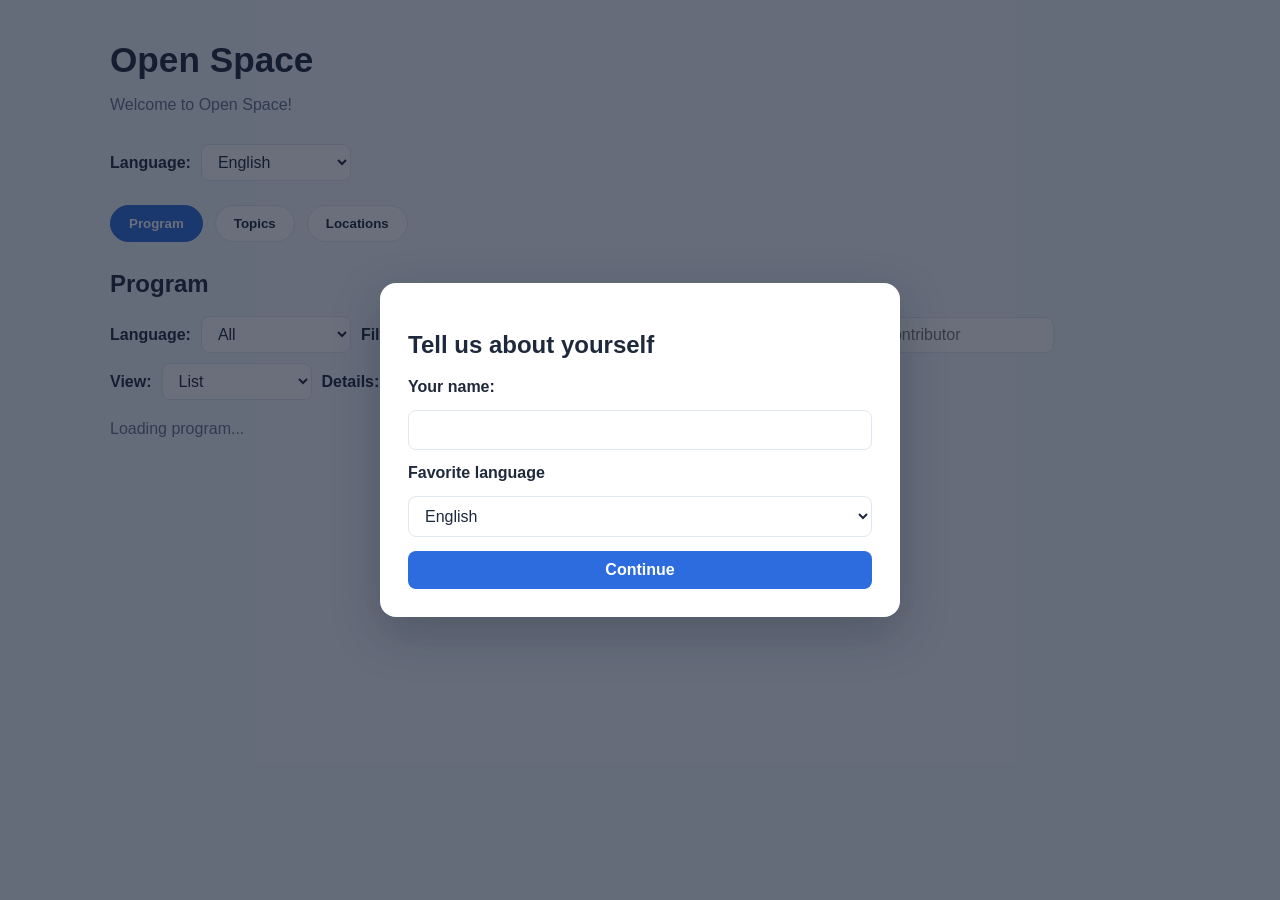
==== commit c8e7eafa: "feat(html): changed selection of name and event" ====
--- a/index.html
+++ b/index.html
@@ -633,6 +633,16 @@
             <select id="event-select" required></select>
             <button type="submit" data-i18n="openEvent">Open event</button>
           </form>
+          <details id="event-manage-panel" hidden>
+            <summary data-i18n="manageEvent">Manage event</summary>
+            <form id="event-rename-form">
+              <label for="managed-event-name" data-i18n="eventName">Event name</label>
+              <input id="managed-event-name" name="name" type="text" maxlength="160" required />
+              <button type="submit" data-i18n="saveEvent">Save event</button>
+              <button id="delete-event-button" type="button" data-i18n="deleteEvent">Delete event</button>
+              <p id="event-manage-status" class="setup-status" role="status" aria-live="polite"></p>
+            </form>
+          </details>
           <details>
             <summary data-i18n="createEvent">Create a new event</summary>
             <form id="event-create-form">
@@ -648,25 +658,8 @@
     <div class="container">
       <h1 data-i18n="openSpace">Open Space</h1>
       <p class="subtitle" data-i18n="welcome">Welcome to Open Space!</p>
-      <div id="event-controls" class="event-controls" hidden>
-        <strong><span data-i18n="currentEvent">Current event:</span> <span id="current-event-name"></span></strong>
-        <button id="switch-event-button" type="button" data-i18n="switchEvent">Switch event</button>
-        <details>
-          <summary data-i18n="manageEvent">Manage event</summary>
-          <form id="event-rename-form">
-            <label for="managed-event-name" data-i18n="eventName">Event name</label>
-            <input id="managed-event-name" name="name" type="text" maxlength="160" required />
-            <button type="submit" data-i18n="saveEvent">Save event</button>
-            <button id="delete-event-button" type="button" data-i18n="deleteEvent">Delete event</button>
-            <p id="event-manage-status" class="setup-status" role="status" aria-live="polite"></p>
-          </form>
-        </details>
-      </div>
+      <p id="active-event-label" class="save-status" hidden><span data-i18n="currentEvent">Current event:</span> <span id="current-event-name"></span></p>
       <div class="filter-bar">
-        <div class="filter-group">
-          <label for="current-user-name" data-i18n="yourName">Your name:</label>
-          <input id="current-user-name" type="text" autocomplete="name" placeholder="Enter your name" data-i18n-placeholder="enterName" />
-        </div>
         <div class="filter-group">
           <label for="page-language-filter" data-i18n="pageLanguage">Your language:</label>
           <select id="page-language-filter">
@@ -1080,7 +1073,6 @@
       let currentUserName = '';
       let hasSavedLanguage = false;
       let currentEventId = '';
-      let currentEventName = '';
 
       function translate(key, values = {}) {
         const pageText = (pageTranslations[currentPageLanguage] || pageTranslations.en)[key];
@@ -1194,6 +1186,7 @@
           const result = await response.json();
           availableEvents = result.events;
           selector.replaceChildren();
+          document.getElementById('event-manage-panel').hidden = true;
           if (!availableEvents.length) {
             const option = document.createElement('option');
             option.value = '';
@@ -1218,6 +1211,7 @@
               selector.value = previousEventId;
             }
           } catch {}
+          updateEventManagementForm();
           status.textContent = '';
         } catch (error) {
           status.textContent = error.message || translate('eventLoadFailed');
@@ -1226,15 +1220,27 @@
 
       async function activateEvent(event) {
         currentEventId = event.id;
-        currentEventName = event.name;
+        document.getElementById('current-event-name').textContent = event.name;
+        document.getElementById('active-event-label').hidden = false;
         try {
           localStorage.setItem('conni2-event-id', currentEventId);
         } catch {}
-        document.getElementById('current-event-name').textContent = currentEventName;
-        document.getElementById('managed-event-name').value = currentEventName;
-        document.getElementById('event-controls').hidden = false;
         document.getElementById('event-setup-overlay').hidden = true;
         await loadData();
+      }
+
+      function selectedEvent() {
+        return availableEvents.find(event => event.id === document.getElementById('event-select').value);
+      }
+
+      function updateEventManagementForm() {
+        const event = selectedEvent();
+        const panel = document.getElementById('event-manage-panel');
+        const canManage = event && typeof event.creatorName === 'string' &&
+          event.creatorName.trim().toLocaleLowerCase() === currentUserName.trim().toLocaleLowerCase();
+        panel.hidden = !canManage;
+        document.getElementById('event-manage-status').textContent = '';
+        if (canManage) document.getElementById('managed-event-name').value = event.name;
       }
 
       function initializeEventFlow() {
@@ -1260,7 +1266,6 @@
           currentUserName = nameInput.value.trim();
           currentPageLanguage = languageSelect.value;
           hasSavedLanguage = true;
-          document.getElementById('current-user-name').value = currentUserName;
           pageLanguageSelect.value = currentPageLanguage;
           try {
             localStorage.setItem(userNameStorageKey, currentUserName);
@@ -1279,6 +1284,8 @@
           );
           if (chosenEvent) activateEvent(chosenEvent);
         });
+
+        document.getElementById('event-select').addEventListener('change', updateEventManagementForm);
 
         document.getElementById('event-create-form').addEventListener('submit', async event => {
           event.preventDefault();
@@ -1291,11 +1298,14 @@
             const response = await fetch('/api/events', {
               method: 'POST',
               headers: { 'Content-Type': 'application/json' },
-              body: JSON.stringify({ name: new FormData(form).get('name') })
+              body: JSON.stringify({ name: new FormData(form).get('name'), creatorName: currentUserName })
             });
             const result = await response.json();
             if (!response.ok) throw new Error(result.error || translate('eventSaveFailed'));
             form.reset();
+            try {
+              localStorage.setItem('conni2-event-id', result.event.id);
+            } catch {}
             await activateEvent(result.event);
           } catch (error) {
             status.textContent = error.message || translate('eventSaveFailed');
@@ -1304,7 +1314,6 @@
           }
         });
 
-        document.getElementById('switch-event-button').addEventListener('click', openEventChooser);
         document.getElementById('event-rename-form').addEventListener('submit', async event => {
           event.preventDefault();
           const form = event.currentTarget;
@@ -1317,15 +1326,17 @@
               method: 'PUT',
               headers: { 'Content-Type': 'application/json' },
               body: JSON.stringify({
-                eventId: currentEventId,
-                name: new FormData(form).get('name')
+                eventId: selectedEvent().id,
+                name: new FormData(form).get('name'),
+                creatorName: currentUserName
               })
             });
             const result = await response.json();
             if (!response.ok) throw new Error(result.error || translate('eventSaveFailed'));
-            currentEventName = result.event.name;
-            document.getElementById('current-event-name').textContent = currentEventName;
-            document.getElementById('managed-event-name').value = currentEventName;
+            const managedEvent = selectedEvent();
+            managedEvent.name = result.event.name;
+            document.getElementById('event-select').selectedOptions[0].textContent = result.event.name;
+            document.getElementById('managed-event-name').value = result.event.name;
             status.textContent = translate('eventSaved');
           } catch (error) {
             status.textContent = error.message || translate('eventSaveFailed');
@@ -1335,7 +1346,8 @@
         });
 
         document.getElementById('delete-event-button').addEventListener('click', async event => {
-          if (!window.confirm(translate('deleteEventConfirm', { name: currentEventName }))) return;
+          const managedEvent = selectedEvent();
+          if (!managedEvent || !window.confirm(translate('deleteEventConfirm', { name: managedEvent.name }))) return;
           const button = event.currentTarget;
           const status = document.getElementById('event-manage-status');
           button.disabled = true;
@@ -1344,14 +1356,16 @@
             const response = await fetch('/api/events', {
               method: 'DELETE',
               headers: { 'Content-Type': 'application/json' },
-              body: JSON.stringify({ eventId: currentEventId })
+              body: JSON.stringify({ eventId: managedEvent.id, creatorName: currentUserName })
             });
             const result = await response.json();
             if (!response.ok) throw new Error(result.error || translate('eventSaveFailed'));
-            try {
-              localStorage.removeItem('conni2-event-id');
-            } catch {}
-            openEventChooser();
+            availableEvents = availableEvents.filter(candidate => candidate.id !== managedEvent.id);
+            if (document.getElementById('event-select').value === managedEvent.id) {
+              document.getElementById('event-select').selectedIndex = 0;
+            }
+            try { localStorage.removeItem('conni2-event-id'); } catch {}
+            await loadEventChoices();
           } catch (error) {
             status.textContent = error.message || translate('eventSaveFailed');
           } finally {
@@ -1661,7 +1675,6 @@
       }
 
       function initializeUserName() {
-        const nameInput = document.getElementById('current-user-name');
         const status = document.getElementById('user-name-status');
         try {
           currentUserName = localStorage.getItem(userNameStorageKey) || '';
@@ -1669,27 +1682,6 @@
         } catch {
           status.textContent = translate('nameStorageUnavailable');
         }
-        nameInput.value = currentUserName;
-
-        nameInput.addEventListener('input', () => {
-          currentUserName = nameInput.value.trim();
-          try {
-            if (currentUserName) {
-              localStorage.setItem(userNameStorageKey, currentUserName);
-              status.textContent = translate('saved');
-            } else {
-              localStorage.removeItem(userNameStorageKey);
-              status.textContent = '';
-            }
-          } catch {
-            status.textContent = translate('nameStorageUnavailable');
-          }
-
-          if (!window.allProgramItems) return;
-
-          populateLikerFilters();
-          renderCurrentViews();
-        });
       }
 
       function initializeTopicCreation() {
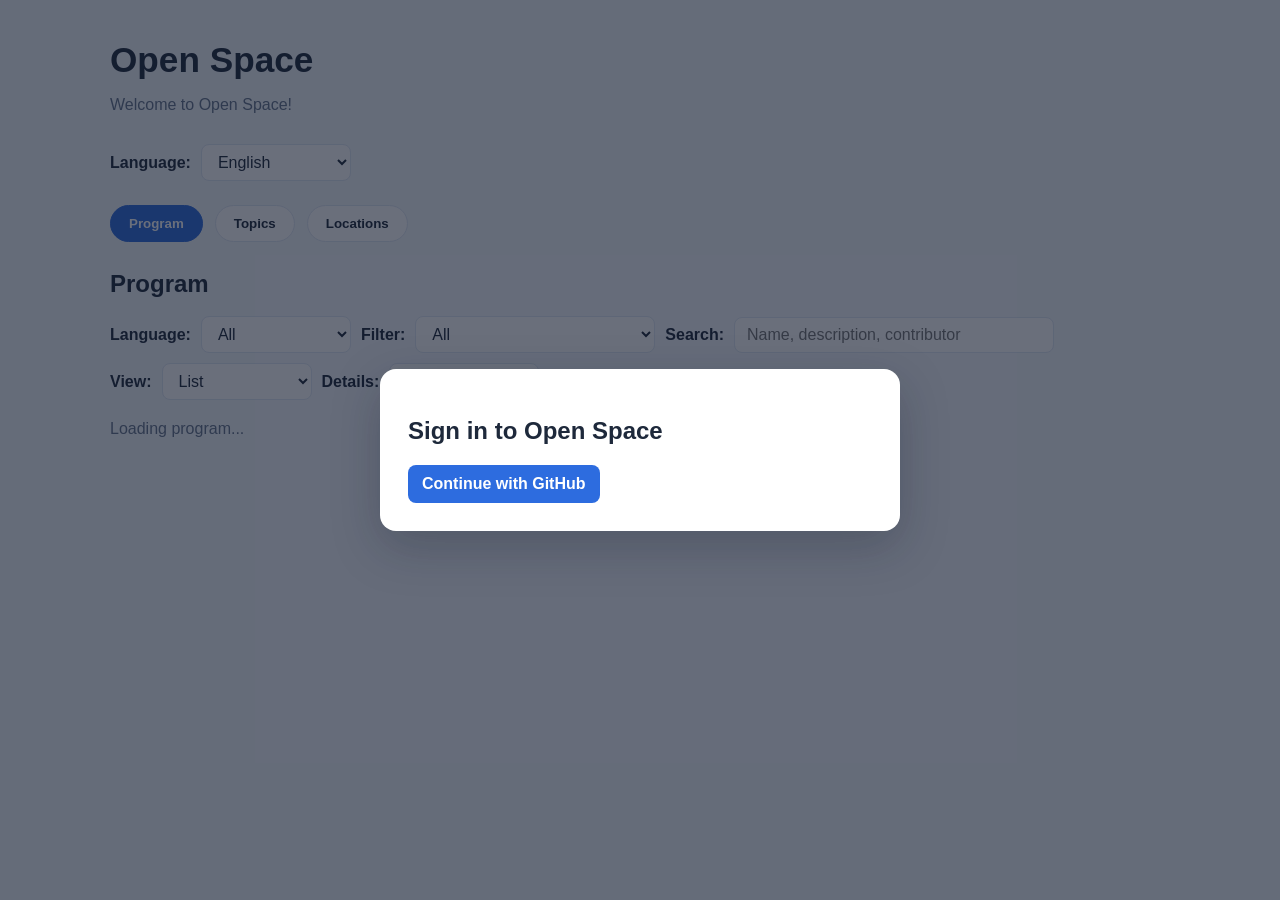
==== commit 179ceaa5: "feat(html): added oath with github" ====
--- a/index.html
+++ b/index.html
@@ -597,6 +597,26 @@
         cursor: wait;
       }
 
+      .setup-card .github-login-button {
+        display: inline-block;
+        border-radius: 8px;
+        padding: 10px 14px;
+        background: var(--primary);
+        color: #fff;
+        font-weight: 700;
+        text-decoration: none;
+      }
+
+      .auth-logout-button {
+        border: 1px solid var(--border);
+        border-radius: 6px;
+        padding: 7px 10px;
+        background: #fff;
+        color: var(--text);
+        font: inherit;
+        cursor: pointer;
+      }
+
       .setup-card details {
         margin-top: 20px;
       }
@@ -617,14 +637,8 @@
     <div id="event-setup-overlay" class="setup-overlay" role="dialog" aria-modal="true" aria-labelledby="setup-heading">
       <div class="setup-card">
         <section id="profile-setup-step">
-          <h2 id="setup-heading" data-i18n="profileSetup">Tell us about yourself</h2>
-          <form id="profile-setup-form">
-            <label for="setup-user-name" data-i18n="yourName">Your name:</label>
-            <input id="setup-user-name" type="text" maxlength="120" autocomplete="name" required />
-            <label for="setup-favorite-language" data-i18n="favoriteLanguage">Favorite language</label>
-            <select id="setup-favorite-language" required></select>
-            <button type="submit" data-i18n="continueToEvents">Continue</button>
-          </form>
+          <h2 id="setup-heading" data-i18n="githubSignIn">Sign in to Open Space</h2>
+          <a class="github-login-button" href="/auth/login" data-i18n="githubLogin">Continue with GitHub</a>
         </section>
         <section id="event-setup-step" hidden>
           <h2 data-i18n="chooseEvent">Choose an event</h2>
@@ -678,6 +692,10 @@
             <option value="ar">العربية</option>
             <option value="he">עברית</option>
           </select>
+        </div>
+        <div class="filter-group">
+          <span id="github-user-name" hidden></span>
+          <button id="logout-button" class="auth-logout-button" type="button" data-i18n="signOut" hidden>Sign out</button>
         </div>
         <span id="user-name-status" class="save-status" role="status" aria-live="polite"></span>
       </div>
@@ -841,6 +859,7 @@
       const pageTranslations = {
         en: {
           openSpace: 'Open Space', welcome: 'Welcome to Open Space!', pageLanguage: 'Language:', yourName: 'Your name:', enterName: 'Enter your name', saved: 'Saved',
+          githubSignIn: 'Sign in to Open Space', githubLogin: 'Continue with GitHub', signOut: 'Sign out', authLoadFailed: 'Could not verify the GitHub session.',
           profileSetup: 'Tell us about yourself', favoriteLanguage: 'Favorite language', continueToEvents: 'Continue', chooseEvent: 'Choose an event',
           selectEvent: 'Select an event', openEvent: 'Open event', createEvent: 'Create a new event', eventName: 'Event name', addEvent: 'Create event',
           currentEvent: 'Current event:', switchEvent: 'Switch event', manageEvent: 'Manage event', saveEvent: 'Save event', deleteEvent: 'Delete event',
@@ -1069,9 +1088,8 @@
       };
 
       let currentPageLanguage = 'en';
-      const userNameStorageKey = 'conni2-user-name';
       let currentUserName = '';
-      let hasSavedLanguage = false;
+      let currentUserId = '';
       let currentEventId = '';
 
       function translate(key, values = {}) {
@@ -1128,7 +1146,7 @@
           topicsLikedFilter.value = selectedTopicLikes;
         }
 
-        document.getElementById('user-name-status').textContent = currentUserName ? translate('saved') : '';
+        document.getElementById('user-name-status').textContent = '';
 
         if (window.allProgramItems) {
           renderCurrentViews();
@@ -1142,7 +1160,6 @@
           const savedLanguage = localStorage.getItem(pageLanguageStorageKey);
           if (pageTranslations[savedLanguage]) {
             currentPageLanguage = savedLanguage;
-            hasSavedLanguage = true;
           }
         } catch {
           currentPageLanguage = 'en';
@@ -1150,7 +1167,6 @@
         selector.value = currentPageLanguage;
         selector.addEventListener('change', () => {
           currentPageLanguage = selector.value;
-          hasSavedLanguage = true;
           try {
             localStorage.setItem(pageLanguageStorageKey, currentPageLanguage);
           } catch {}
@@ -1236,47 +1252,13 @@
       function updateEventManagementForm() {
         const event = selectedEvent();
         const panel = document.getElementById('event-manage-panel');
-        const canManage = event && typeof event.creatorName === 'string' &&
-          event.creatorName.trim().toLocaleLowerCase() === currentUserName.trim().toLocaleLowerCase();
+        const canManage = event && event.creatorId === currentUserId;
         panel.hidden = !canManage;
         document.getElementById('event-manage-status').textContent = '';
         if (canManage) document.getElementById('managed-event-name').value = event.name;
       }
 
-      function initializeEventFlow() {
-        const nameInput = document.getElementById('setup-user-name');
-        const languageSelect = document.getElementById('setup-favorite-language');
-        const pageLanguageSelect = document.getElementById('page-language-filter');
-        nameInput.value = currentUserName;
-        Array.from(pageLanguageSelect.options).forEach(sourceOption => {
-          const option = sourceOption.cloneNode(true);
-          languageSelect.append(option);
-        });
-        languageSelect.value = currentPageLanguage;
-
-        if (currentUserName && hasSavedLanguage) {
-          openEventChooser();
-        } else {
-          document.getElementById('profile-setup-step').hidden = false;
-          document.getElementById('event-setup-step').hidden = true;
-        }
-
-        document.getElementById('profile-setup-form').addEventListener('submit', event => {
-          event.preventDefault();
-          currentUserName = nameInput.value.trim();
-          currentPageLanguage = languageSelect.value;
-          hasSavedLanguage = true;
-          pageLanguageSelect.value = currentPageLanguage;
-          try {
-            localStorage.setItem(userNameStorageKey, currentUserName);
-            localStorage.setItem(pageLanguageStorageKey, currentPageLanguage);
-          } catch {
-            document.getElementById('user-name-status').textContent = translate('nameStorageUnavailable');
-          }
-          applyPageTranslations();
-          openEventChooser();
-        });
-
+      async function initializeEventFlow() {
         document.getElementById('event-select-form').addEventListener('submit', event => {
           event.preventDefault();
           const chosenEvent = availableEvents.find(candidate =>
@@ -1298,7 +1280,7 @@
             const response = await fetch('/api/events', {
               method: 'POST',
               headers: { 'Content-Type': 'application/json' },
-              body: JSON.stringify({ name: new FormData(form).get('name'), creatorName: currentUserName })
+              body: JSON.stringify({ name: new FormData(form).get('name') })
             });
             const result = await response.json();
             if (!response.ok) throw new Error(result.error || translate('eventSaveFailed'));
@@ -1327,8 +1309,7 @@
               headers: { 'Content-Type': 'application/json' },
               body: JSON.stringify({
                 eventId: selectedEvent().id,
-                name: new FormData(form).get('name'),
-                creatorName: currentUserName
+                name: new FormData(form).get('name')
               })
             });
             const result = await response.json();
@@ -1356,7 +1337,7 @@
             const response = await fetch('/api/events', {
               method: 'DELETE',
               headers: { 'Content-Type': 'application/json' },
-              body: JSON.stringify({ eventId: managedEvent.id, creatorName: currentUserName })
+              body: JSON.stringify({ eventId: managedEvent.id })
             });
             const result = await response.json();
             if (!response.ok) throw new Error(result.error || translate('eventSaveFailed'));
@@ -1372,6 +1353,35 @@
             button.disabled = false;
           }
         });
+
+        document.getElementById('logout-button').addEventListener('click', async () => {
+          await fetch('/auth/logout', { method: 'POST' });
+          window.location.reload();
+        });
+
+        const profileStep = document.getElementById('profile-setup-step');
+        const eventStep = document.getElementById('event-setup-step');
+        try {
+          const response = await fetch('/api/me');
+          if (response.status === 401) {
+            profileStep.hidden = false;
+            eventStep.hidden = true;
+            return;
+          }
+          if (!response.ok) throw new Error(translate('authLoadFailed'));
+          const result = await response.json();
+          currentUserId = result.user.id;
+          currentUserName = result.user.login;
+          document.getElementById('github-user-name').textContent = `@${currentUserName}`;
+          document.getElementById('github-user-name').hidden = false;
+          document.getElementById('logout-button').hidden = false;
+          profileStep.hidden = true;
+          openEventChooser();
+        } catch (error) {
+          profileStep.hidden = false;
+          eventStep.hidden = true;
+          document.getElementById('event-setup-status').textContent = error.message || translate('authLoadFailed');
+        }
       }
 
       function renderCurrentViews() {
@@ -1674,16 +1684,6 @@
         });
       }
 
-      function initializeUserName() {
-        const status = document.getElementById('user-name-status');
-        try {
-          currentUserName = localStorage.getItem(userNameStorageKey) || '';
-          status.textContent = currentUserName ? translate('saved') : '';
-        } catch {
-          status.textContent = translate('nameStorageUnavailable');
-        }
-      }
-
       function initializeTopicCreation() {
         const form = document.getElementById('create-topic-form');
         const submitButton = form.querySelector('button[type="submit"]');
@@ -2281,7 +2281,6 @@
       });
 
       initializePageLanguage();
-      initializeUserName();
       initializeEventFlow();
       initializeTopicCreation();
       initializeLocationCreation();
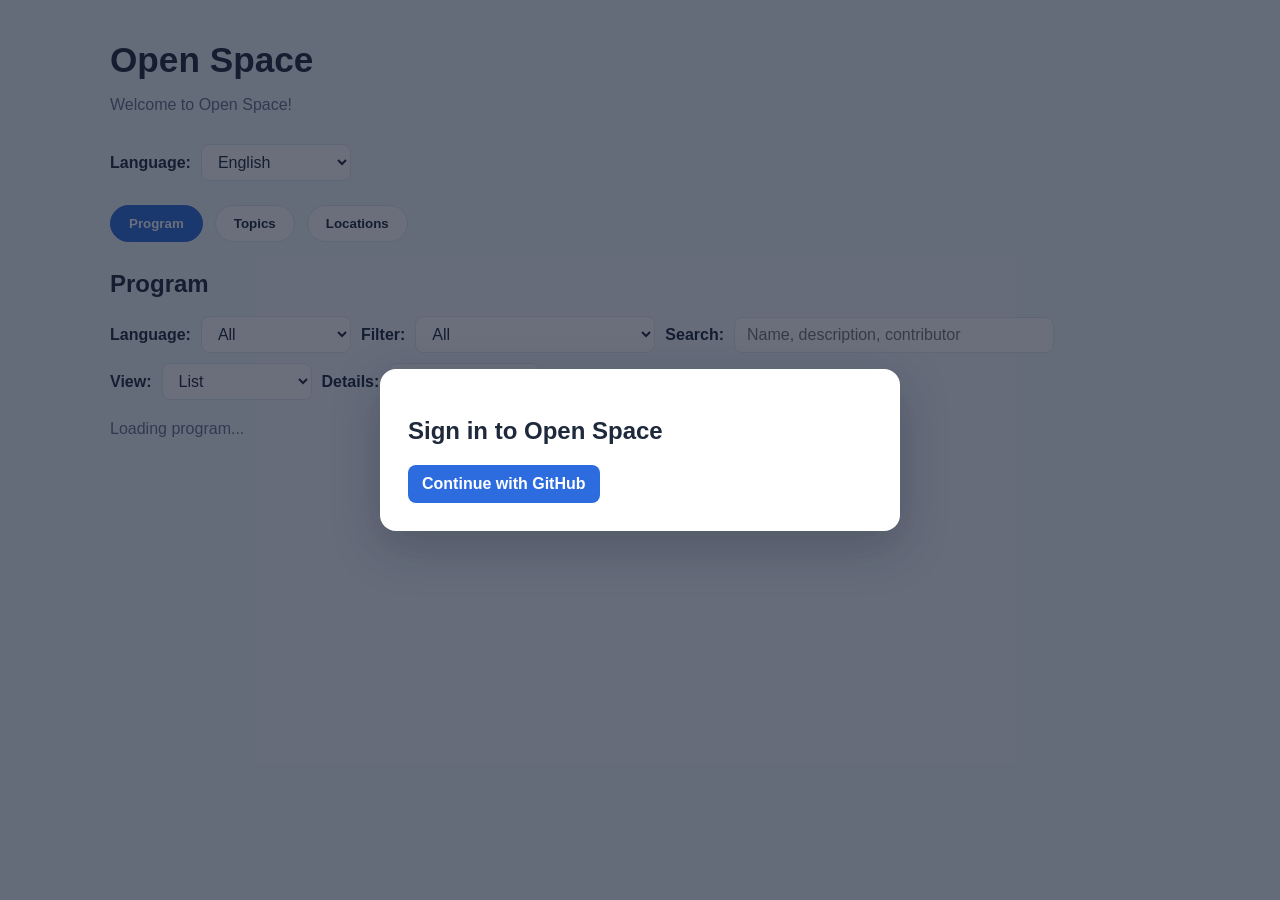
==== commit bb513393: "fix(authrization):  should allow adding of users" ====
--- a/index.html
+++ b/index.html
@@ -607,6 +607,10 @@
         text-decoration: none;
       }
 
+      .github-login-button[hidden] {
+        display: none;
+      }
+
       .auth-logout-button {
         border: 1px solid var(--border);
         border-radius: 6px;
@@ -617,6 +621,10 @@
         cursor: pointer;
       }
 
+      #local-login-form[hidden] {
+        display: none;
+      }
+
       .setup-card details {
         margin-top: 20px;
       }
@@ -638,7 +646,13 @@
       <div class="setup-card">
         <section id="profile-setup-step">
           <h2 id="setup-heading" data-i18n="githubSignIn">Sign in to Open Space</h2>
-          <a class="github-login-button" href="/auth/login" data-i18n="githubLogin">Continue with GitHub</a>
+          <a id="github-login-link" class="github-login-button" href="/auth/login" data-i18n="githubLogin">Continue with GitHub</a>
+          <form id="local-login-form" hidden>
+            <label for="local-user-name" data-i18n="yourName">Your name</label>
+            <input id="local-user-name" name="name" type="text" maxlength="120" autocomplete="name" required />
+            <button type="submit" data-i18n="continueToEvents">Continue</button>
+            <p id="local-login-status" class="setup-status" role="status" aria-live="polite"></p>
+          </form>
         </section>
         <section id="event-setup-step" hidden>
           <h2 data-i18n="chooseEvent">Choose an event</h2>
@@ -656,6 +670,16 @@
               <button id="delete-event-button" type="button" data-i18n="deleteEvent">Delete event</button>
               <p id="event-manage-status" class="setup-status" role="status" aria-live="polite"></p>
             </form>
+            <section class="authorized-users-panel" aria-labelledby="authorized-users-heading">
+              <h3 id="authorized-users-heading" data-i18n="authorizedUsers">Authorized GitHub accounts</h3>
+              <form id="authorized-user-form">
+                <label for="authorized-user-login" data-i18n="githubUsername">GitHub username</label>
+                <input id="authorized-user-login" name="login" type="text" maxlength="39" autocomplete="off" required />
+                <button type="submit" data-i18n="addAuthorizedUser">Grant access</button>
+              </form>
+              <ul id="authorized-user-list"></ul>
+              <p id="authorized-user-status" class="setup-status" role="status" aria-live="polite"></p>
+            </section>
           </details>
           <details>
             <summary data-i18n="createEvent">Create a new event</summary>
@@ -859,7 +883,8 @@
       const pageTranslations = {
         en: {
           openSpace: 'Open Space', welcome: 'Welcome to Open Space!', pageLanguage: 'Language:', yourName: 'Your name:', enterName: 'Enter your name', saved: 'Saved',
-          githubSignIn: 'Sign in to Open Space', githubLogin: 'Continue with GitHub', signOut: 'Sign out', authLoadFailed: 'Could not verify the GitHub session.',
+          githubSignIn: 'Sign in to Open Space', githubLogin: 'Continue with GitHub', signOut: 'Sign out', changeLocalName: 'Change local name', localDevelopment: 'Local development', localDevelopmentUser: 'Local development ({name})', authLoadFailed: 'Could not verify the GitHub session.',
+          authorizedUsers: 'Authorized GitHub accounts', githubUsername: 'GitHub username', addAuthorizedUser: 'Grant access', removeAuthorizedUser: 'Remove access', authorizedUserAdded: 'Access granted.', authorizedUserRemoved: 'Access removed.', authorizedUserFailed: 'Could not update authorized accounts.', eventCreatedAddUsers: 'Event created. Add accounts or open the event.',
           profileSetup: 'Tell us about yourself', favoriteLanguage: 'Favorite language', continueToEvents: 'Continue', chooseEvent: 'Choose an event',
           selectEvent: 'Select an event', openEvent: 'Open event', createEvent: 'Create a new event', eventName: 'Event name', addEvent: 'Create event',
           currentEvent: 'Current event:', switchEvent: 'Switch event', manageEvent: 'Manage event', saveEvent: 'Save event', deleteEvent: 'Delete event',
@@ -1255,7 +1280,48 @@
         const canManage = event && event.creatorId === currentUserId;
         panel.hidden = !canManage;
         document.getElementById('event-manage-status').textContent = '';
-        if (canManage) document.getElementById('managed-event-name').value = event.name;
+        if (canManage) {
+          document.getElementById('managed-event-name').value = event.name;
+          renderAuthorizedUsers();
+        }
+      }
+
+      function renderAuthorizedUsers() {
+        const event = selectedEvent();
+        const list = document.getElementById('authorized-user-list');
+        list.replaceChildren();
+        (event?.authorizedUsers || []).forEach(user => {
+          const login = typeof user === 'string' ? user : user.login;
+          const userId = typeof user === 'string' ? '' : user.id;
+          const item = document.createElement('li');
+          const loginLabel = document.createElement('span');
+          loginLabel.textContent = `@${login}`;
+          const removeButton = document.createElement('button');
+          removeButton.type = 'button';
+          removeButton.textContent = translate('removeAuthorizedUser');
+          removeButton.addEventListener('click', () => removeAuthorizedUser(userId, login));
+          item.append(loginLabel, removeButton);
+          list.append(item);
+        });
+      }
+
+      async function removeAuthorizedUser(userId, login) {
+        const status = document.getElementById('authorized-user-status');
+        status.textContent = '';
+        try {
+          const response = await fetch('/api/events/authorized-users', {
+            method: 'DELETE',
+            headers: { 'Content-Type': 'application/json' },
+            body: JSON.stringify({ eventId: selectedEvent().id, userId, login })
+          });
+          const result = await response.json();
+          if (!response.ok) throw new Error(result.error || translate('authorizedUserFailed'));
+          selectedEvent().authorizedUsers = result.authorizedUsers;
+          renderAuthorizedUsers();
+          status.textContent = translate('authorizedUserRemoved');
+        } catch (error) {
+          status.textContent = error.message || translate('authorizedUserFailed');
+        }
       }
 
       async function initializeEventFlow() {
@@ -1285,10 +1351,11 @@
             const result = await response.json();
             if (!response.ok) throw new Error(result.error || translate('eventSaveFailed'));
             form.reset();
-            try {
-              localStorage.setItem('conni2-event-id', result.event.id);
-            } catch {}
-            await activateEvent(result.event);
+            await loadEventChoices();
+            document.getElementById('event-select').value = result.event.id;
+            updateEventManagementForm();
+            document.getElementById('event-manage-panel').open = true;
+            document.getElementById('event-manage-status').textContent = translate('eventCreatedAddUsers');
           } catch (error) {
             status.textContent = error.message || translate('eventSaveFailed');
           } finally {
@@ -1354,32 +1421,105 @@
           }
         });
 
+        document.getElementById('authorized-user-form').addEventListener('submit', async event => {
+          event.preventDefault();
+          const form = event.currentTarget;
+          const button = form.querySelector('button[type="submit"]');
+          const status = document.getElementById('authorized-user-status');
+          button.disabled = true;
+          status.textContent = '';
+          try {
+            const response = await fetch('/api/events/authorized-users', {
+              method: 'POST',
+              headers: { 'Content-Type': 'application/json' },
+              body: JSON.stringify({
+                eventId: selectedEvent().id,
+                login: new FormData(form).get('login')
+              })
+            });
+            const result = await response.json();
+            if (!response.ok) throw new Error(result.error || translate('authorizedUserFailed'));
+            selectedEvent().authorizedUsers = result.authorizedUsers;
+            renderAuthorizedUsers();
+            form.reset();
+            status.textContent = translate('authorizedUserAdded');
+          } catch (error) {
+            status.textContent = error.message || translate('authorizedUserFailed');
+          } finally {
+            button.disabled = false;
+          }
+        });
+
         document.getElementById('logout-button').addEventListener('click', async () => {
           await fetch('/auth/logout', { method: 'POST' });
           window.location.reload();
         });
 
+        document.getElementById('local-login-form').addEventListener('submit', async event => {
+          event.preventDefault();
+          const form = event.currentTarget;
+          const button = form.querySelector('button[type="submit"]');
+          const status = document.getElementById('local-login-status');
+          button.disabled = true;
+          status.textContent = '';
+          try {
+            const response = await fetch('/auth/local-login', {
+              method: 'POST',
+              headers: { 'Content-Type': 'application/json' },
+              body: JSON.stringify({ name: new FormData(form).get('name') })
+            });
+            const result = response.status === 204 ? {} : await response.json();
+            if (!response.ok) throw new Error(result.error || translate('authLoadFailed'));
+            window.location.reload();
+          } catch (error) {
+            status.textContent = error.message || translate('authLoadFailed');
+          } finally {
+            button.disabled = false;
+          }
+        });
+
         const profileStep = document.getElementById('profile-setup-step');
         const eventStep = document.getElementById('event-setup-step');
+        const githubLoginLink = document.getElementById('github-login-link');
+        const localLoginForm = document.getElementById('local-login-form');
         try {
           const response = await fetch('/api/me');
           if (response.status === 401) {
             profileStep.hidden = false;
             eventStep.hidden = true;
+            githubLoginLink.hidden = false;
+            localLoginForm.hidden = true;
             return;
           }
           if (!response.ok) throw new Error(translate('authLoadFailed'));
           const result = await response.json();
           currentUserId = result.user.id;
           currentUserName = result.user.login;
-          document.getElementById('github-user-name').textContent = `@${currentUserName}`;
+          if (result.user.local && !currentUserName) {
+            githubLoginLink.hidden = true;
+            localLoginForm.hidden = false;
+            document.getElementById('local-user-name').focus();
+            profileStep.hidden = false;
+            eventStep.hidden = true;
+            return;
+          }
+          githubLoginLink.hidden = true;
+          localLoginForm.hidden = true;
+          document.getElementById('github-user-name').textContent = result.user.local
+            ? translate('localDevelopmentUser', { name: currentUserName })
+            : `@${currentUserName}`;
           document.getElementById('github-user-name').hidden = false;
+          document.getElementById('logout-button').textContent = result.user.local
+            ? translate('changeLocalName')
+            : translate('signOut');
           document.getElementById('logout-button').hidden = false;
           profileStep.hidden = true;
           openEventChooser();
         } catch (error) {
           profileStep.hidden = false;
           eventStep.hidden = true;
+          githubLoginLink.hidden = false;
+          localLoginForm.hidden = true;
           document.getElementById('event-setup-status').textContent = error.message || translate('authLoadFailed');
         }
       }
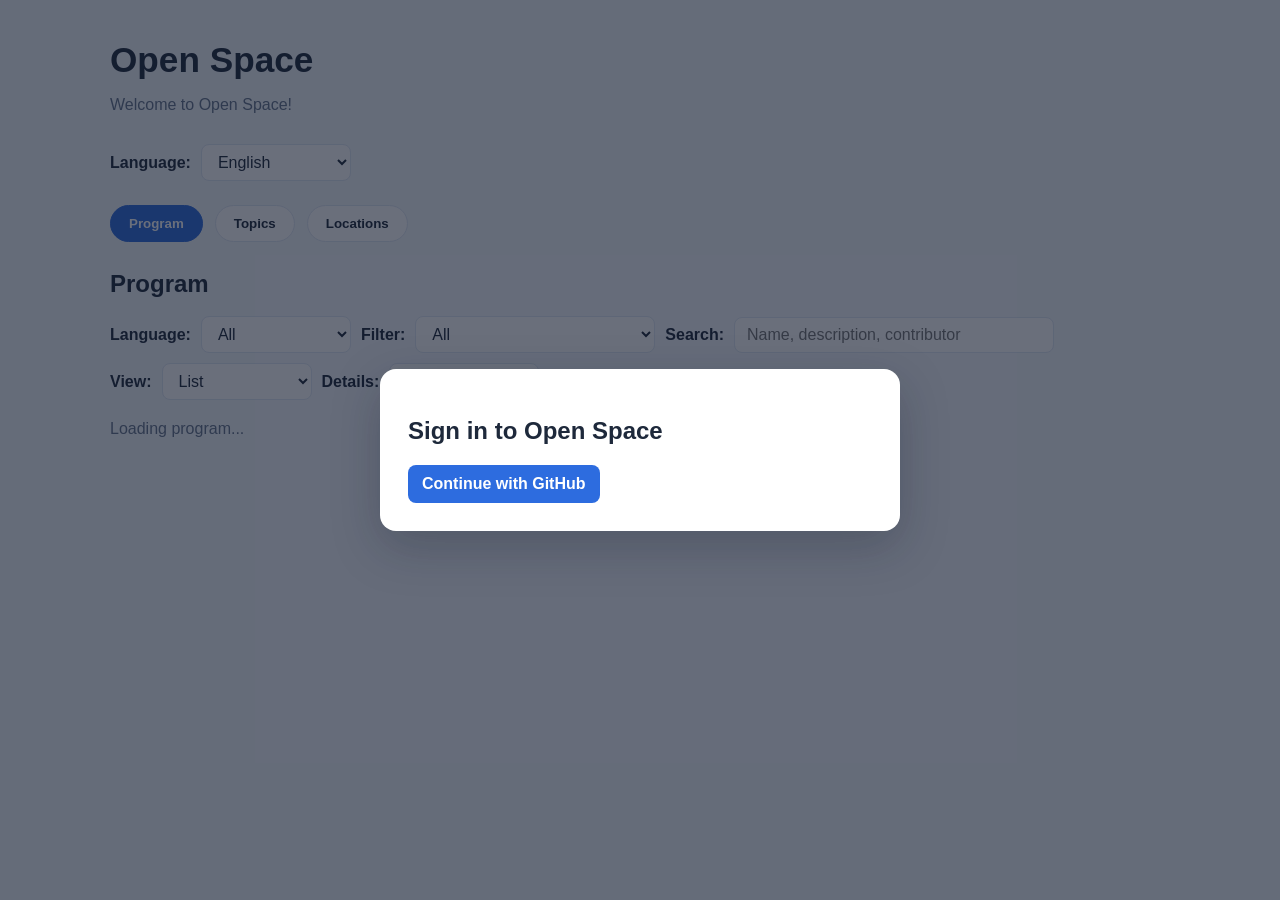
==== commit f52f025b: "fix(auth): add user" ====
--- a/index.html
+++ b/index.html
@@ -223,6 +223,7 @@
       }
 
       .topic-create-field input,
+      .topic-create-field select,
       .topic-create-field textarea {
         width: 100%;
         min-width: 0;
@@ -829,7 +830,7 @@
               </div>
               <div class="topic-create-field">
                 <label for="new-topic-contributors" data-i18n="contributors">Contributors:</label>
-                <input id="new-topic-contributors" name="contributors" type="text" />
+                <select id="new-topic-contributors" name="contributors" multiple size="4"></select>
               </div>
               <div class="topic-create-field">
                 <label for="new-topic-languages" data-i18n="language">Language:</label>
@@ -1208,6 +1209,35 @@
         return `${path}?eventId=${encodeURIComponent(currentEventId)}`;
       }
 
+      function getEventContributorNames(event) {
+        const names = new Map();
+        const addName = value => {
+          if (typeof value !== 'string' || !value.trim()) return;
+          const name = value.trim();
+          const key = name.toLocaleLowerCase();
+          if (!names.has(key)) names.set(key, name);
+        };
+
+        addName(event.creatorLogin);
+        if (String(event.creatorId || '') === currentUserId || currentUserId === 'local-development') {
+          addName(currentUserName);
+        }
+        (event.authorizedUsers || []).forEach(authorizedUser => {
+          addName(typeof authorizedUser === 'string' ? authorizedUser : authorizedUser?.login);
+        });
+        return Array.from(names.values());
+      }
+
+      function populateAuthorizedContributorOptions() {
+        const select = document.getElementById('new-topic-contributors');
+        select.replaceChildren(...(window.eventContributorNames || []).map(name => {
+          const option = document.createElement('option');
+          option.value = name;
+          option.textContent = name;
+          return option;
+        }));
+      }
+
       let availableEvents = [];
 
       function openEventChooser() {
@@ -1597,6 +1627,14 @@
         if (!canManageItem(item)) return '';
 
         const isProgram = itemType === 'program';
+        const existingContributors = item.contributers || [];
+        const allowedContributors = window.eventContributorNames || [];
+        const contributorNames = [...new Set([...allowedContributors, ...existingContributors])];
+        const contributors = contributorNames.map(contributor => {
+          const isAuthorized = allowedContributors.some(name => name.toLocaleLowerCase() === contributor.toLocaleLowerCase());
+          const isSelected = existingContributors.some(name => name.toLocaleLowerCase() === contributor.toLocaleLowerCase());
+          return `<option value="${escapeAttributeValue(contributor)}" ${isSelected ? 'selected' : ''} ${isAuthorized ? '' : 'disabled'}>${escapeAttributeValue(contributor)}</option>`;
+        }).join('');
         const locations = (window.allLocations || []).map(location => `
           <option value="${escapeAttributeValue(location.name)}" ${item.location === location.name ? 'selected' : ''}>${escapeAttributeValue(location.capacity != null
             ? `${location.name} (${translate('capacity')} ${new Intl.NumberFormat(getPageCollationLocale()).format(location.capacity)})`
@@ -1613,7 +1651,7 @@
                 </div>
                 <div class="item-editor-field">
                   <label>${translate('contributors')}</label>
-                  <input name="contributors" type="text" value="${escapeAttributeValue((item.contributers || []).join(', '))}" />
+                  <select name="contributors" multiple size="4">${contributors}</select>
                 </div>
                 <div class="item-editor-field">
                   <label>${translate('language')}</label>
@@ -1661,6 +1699,7 @@
         const itemName = form.dataset.editName;
         const formData = new FormData(form);
         const splitValues = value => value.split(',').map(part => part.trim()).filter(Boolean);
+        const selectedContributors = Array.from(form.querySelectorAll('select[name="contributors"] option:checked'), option => option.value);
         const moveToProgram = formData.get('moveToProgram') === 'on';
         const targetType = sourceType === 'topics' && !moveToProgram ? 'topics' : 'program';
         const status = form.querySelector('.item-editor-status');
@@ -1678,7 +1717,7 @@
               itemName,
               name: formData.get('name'),
               description: formData.get('description'),
-              contributors: splitValues(formData.get('contributors')),
+              contributors: selectedContributors,
               languages: splitValues(formData.get('languages')),
               location: formData.get('location'),
               date: formData.get('date'),
@@ -1838,6 +1877,7 @@
           const previousProgramLikedBy = document.getElementById('program-liked-filter').value;
           const formData = new FormData(form);
           const splitValues = value => value.split(',').map(part => part.trim()).filter(Boolean);
+          const selectedContributors = Array.from(form.querySelectorAll('select[name="contributors"] option:checked'), option => option.value);
 
           try {
             const response = await fetch(eventApiUrl('/api/topics'), {
@@ -1846,7 +1886,7 @@
               body: JSON.stringify({
                 name: formData.get('name'),
                 description: formData.get('description'),
-                contributors: splitValues(formData.get('contributors')),
+                contributors: selectedContributors,
                 languages: splitValues(formData.get('languages'))
               })
             });
@@ -1889,6 +1929,8 @@
           window.allProgramItems = data.event.program || [];
           window.allTopics = data.event.topics || [];
           window.allLocations = data.event.locations || [];
+          window.eventContributorNames = getEventContributorNames(data.event);
+          populateAuthorizedContributorOptions();
           populateLanguageFilters(window.allProgramItems, window.allTopics);
           renderProgram(window.allProgramItems);
           renderTopics(window.allTopics);
